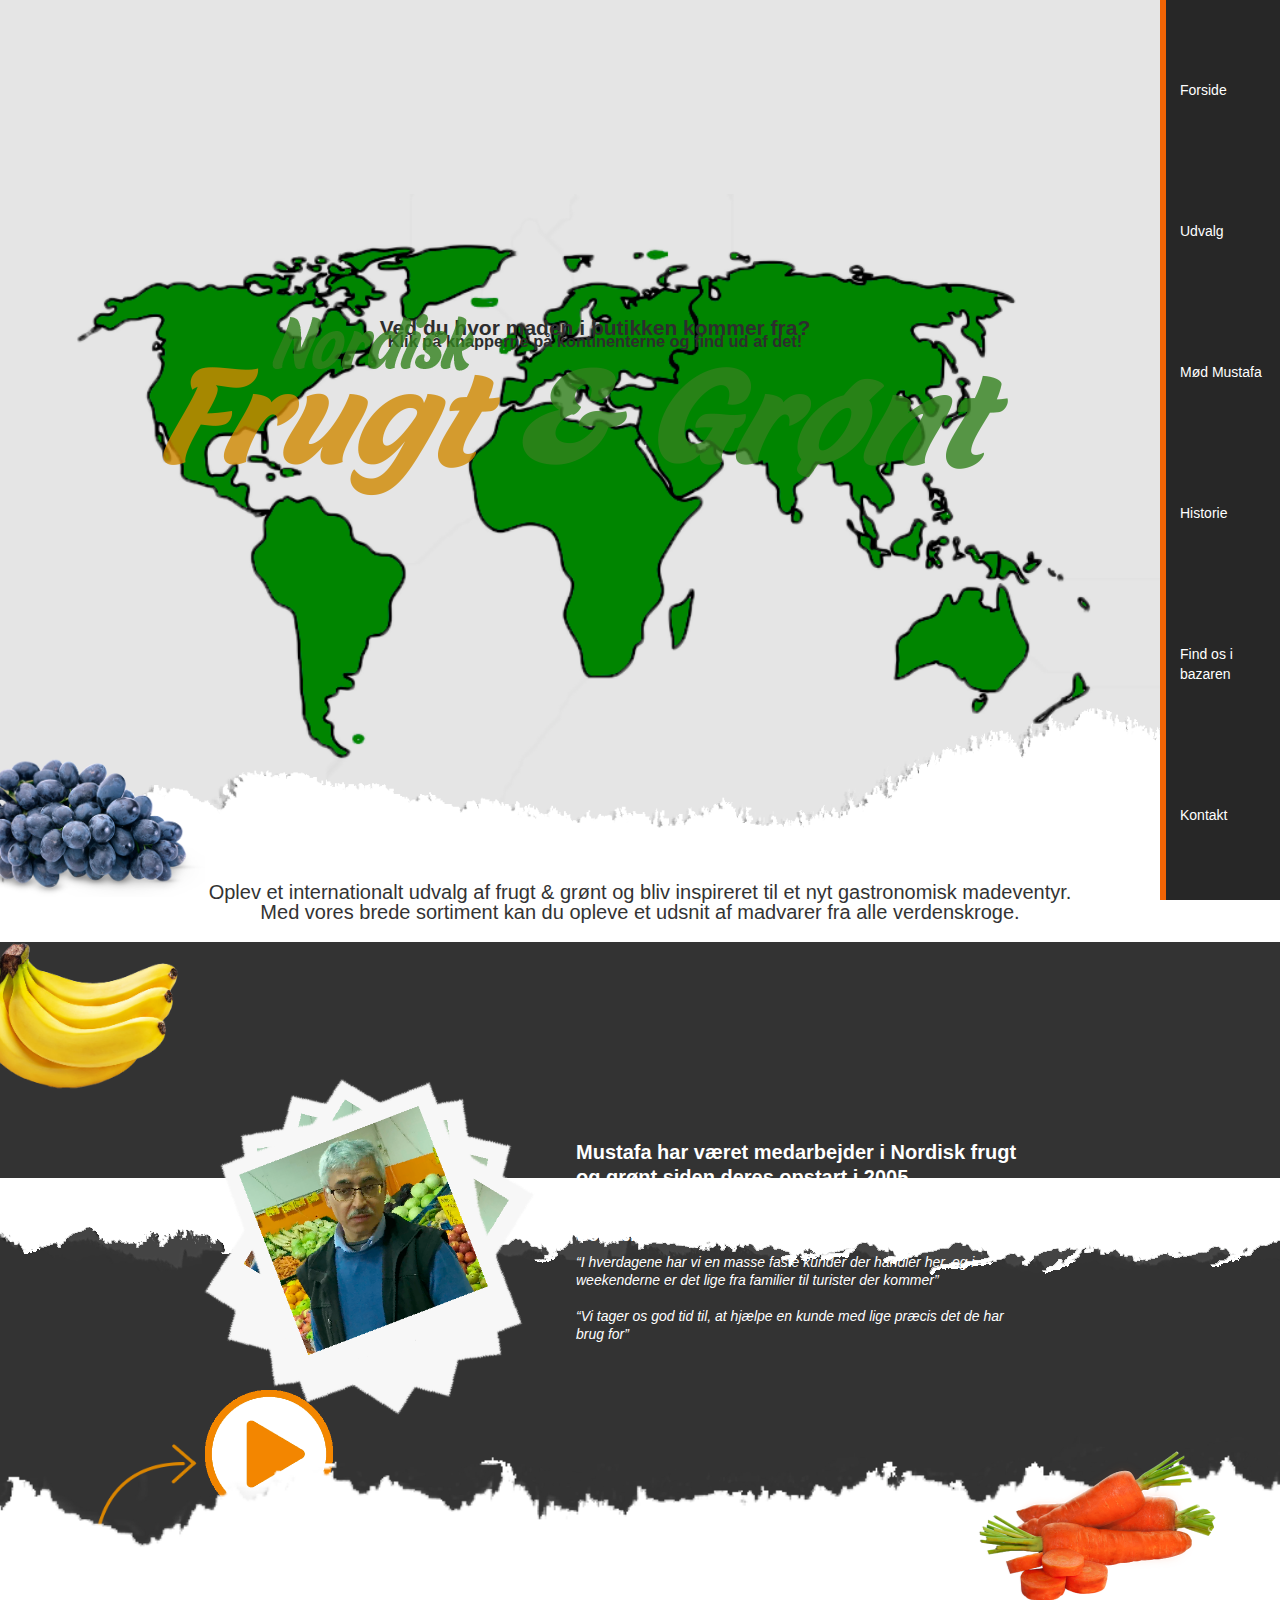
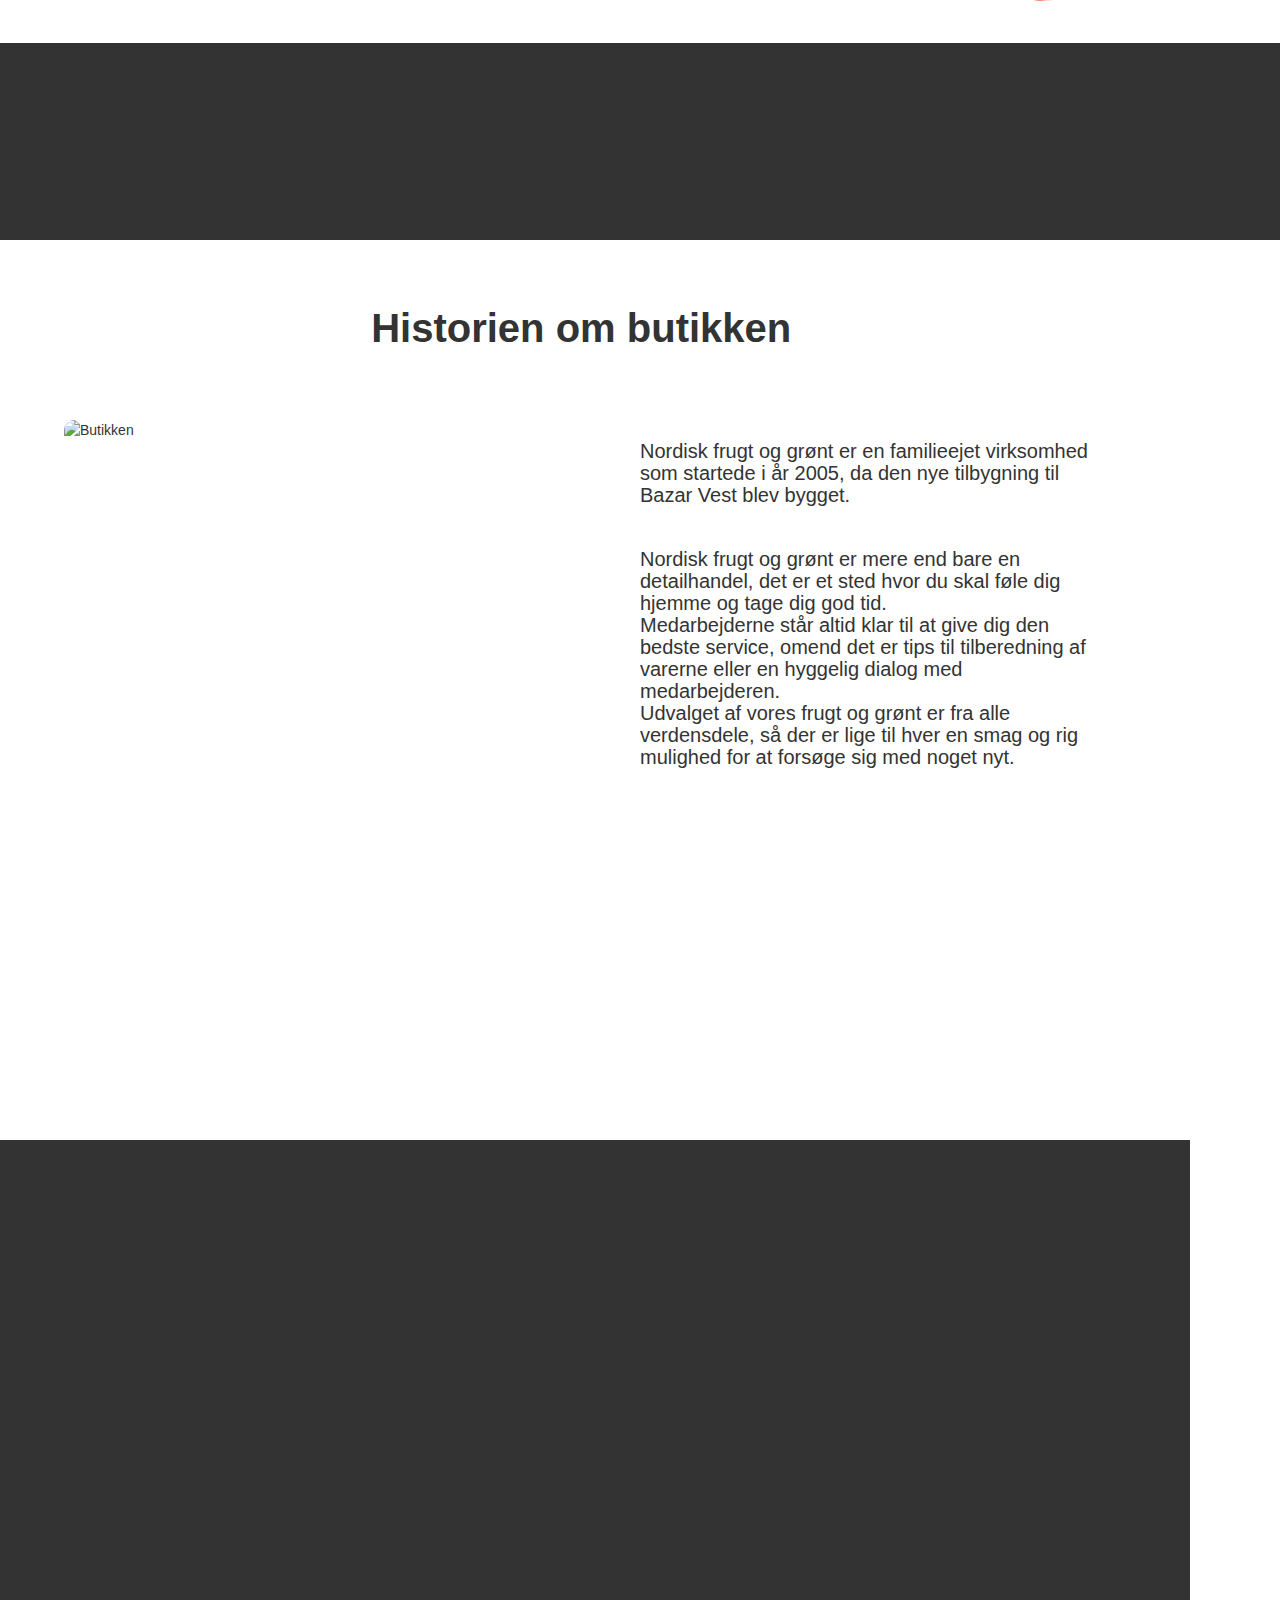
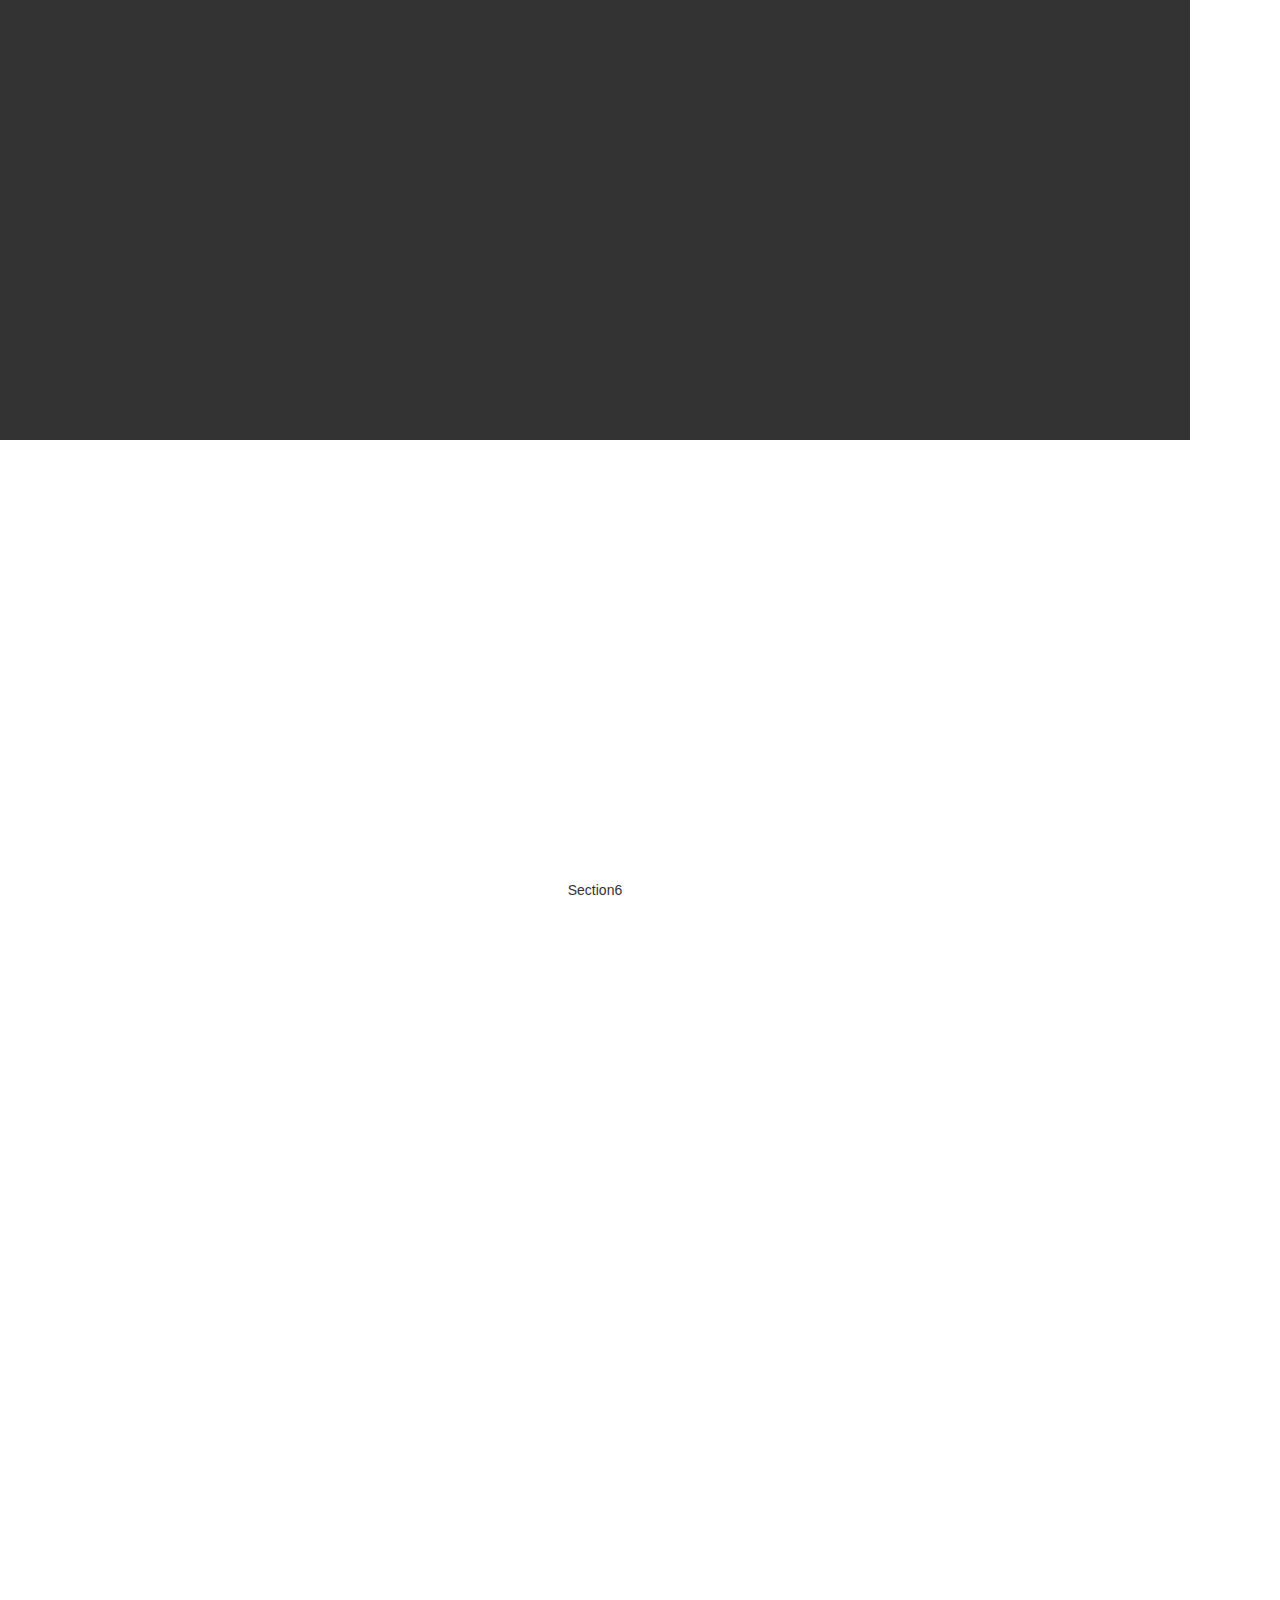
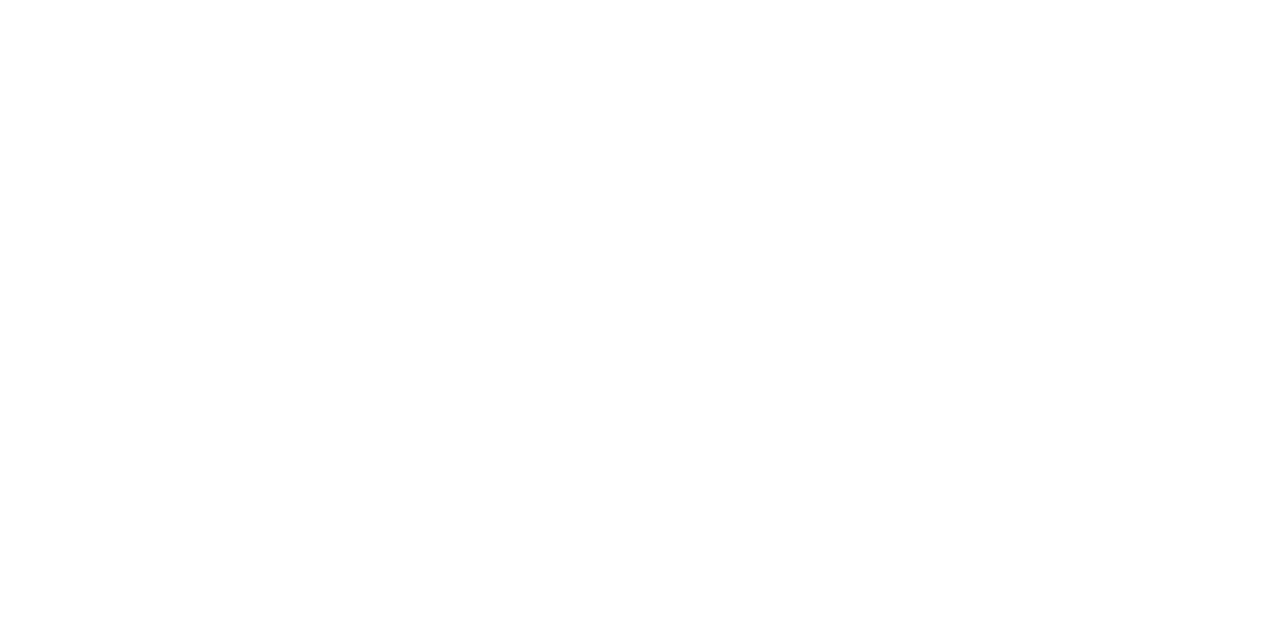
==== indeks.html @ 8ca4c12b "version er træt nu" ====
<!DOCTYPE html>
<html lang=da>


<!-- Dette er din rootfolder, gem den med et andet navn -->

<head>
    <meta charset="utf-8">
    <meta name="viewport" content="width=device-width, initial-scale=1.0">
    <!-- Husk unik title til alle sider -->
    <!-- Dette er dit template, så det skal du IKKE ændre i -->
    <title>Dette er din rootfolder, fuck af</title>
    <meta name="description" content="Dette er et eksempel på en meta description, det vises i søgeresultater, udfyld den">
    <link rel="stylesheet" href="css/style.css">
</head>

<body>

    <article class="main">
        <section id="section1" class="section1">
            <nav class="sidenavi" id="sidebar">
                <div id="progressbar" class="progressbar"></div> <a href="#section1" class="navlink">Forside </a><a href="#section2" class="navlink"> Udvalg</a><a href="#section3" class="navlink">Mød Mustafa</a><a href="#section4" class="navlink">Historie</a><a href="#section5" class="navlink">Find os i bazaren</a><a href="#section6" class="navlink"> Kontakt</a>
            </nav>

            <div class="video-gradient">
                <img class="picture1" src="images/logo.png" alt="Logo">
            </div>
            <div id="top-tore" class="paper-tore">
                <img src="images/paper_tore_up.png" alt="paper tore">
                <img id="grape" src="images/Grapes-Transparent-PNG.png" alt="Grape">
                <p>Oplev et internationalt udvalg af frugt & grønt og bliv inspireret til et nyt gastronomisk madeventyr. Med vores brede sortiment kan du opleve et udsnit af madvarer fra alle verdenskroge. </p>
            </div>

            <video id="reelVideo" muted loop>
                <source src="Videoes/Final-vid-2.0.mp4" type="video/mp4">
            </video>
        </section>

        <main>

            <section id="section2" class="section">

                <h2 class="overskrift">Ved du hvor maden i butikken kommer fra?</h2>
                <h3 class="overskrift1">Klik på knapperne på kontinenterne og find ud af det!</h3>

                <!-- Modal Section hjælp fra https://www.youtube.com/watch?v=gLWIYk0Sd38 -->
                <div class="bg-modal">
                    <div class="modal-content">
                        <div class="close">+</div>
                        <h2>Europa</h2>
                        <h4>Her ses en udpluk af vores frugt og grønt fra hele verden.</h4>
                        <img class="eu1" src="images/europe1.jpg" alt="Frugter fra Europa">
                        <img class="eu2" src="images/europe2.jpg" alt="Grøntsager fra Europa">
                    </div>
                </div>

                <div class="bg-modal2">
                    <div class="modal-content">
                        <div class="close2">+</div>
                        <h2>Nordamerika</h2>
                        <h4>Her ses en udpluk af vores frugt og grønt fra hele verden.</h4>
                        <img class="eu1" src="images/na2.jpg" alt="Frugter fra Nordamerika">
                        <img class="eu2" src="images/na1.jpeg" alt="Grøntsager fra Nordamerika">
                    </div>
                </div>

                <div class="bg-modal3">
                    <div class="modal-content">
                        <div class="close3">+</div>
                        <h2>Sydamerika</h2>
                        <h4>Her ses en udpluk af vores frugt og grønt fra hele verden.</h4>
                        <img class="eu1" src="images/sa1.jpg" alt="Frugter fra Sydamerika">
                        <img class="eu2" src="images/sa2.jpg" alt="Grøntsager fra Sydamerika">
                    </div>
                </div>

                <div class="bg-modal4">
                    <div class="modal-content">
                        <div class="close4">+</div>
                        <h2>Afrika</h2>
                        <h4>Her ses en udpluk af vores frugt og grønt fra hele verden.</h4>
                        <img class="eu1" src="images/af1.jpg" alt="Frugter fra Afrika">
                        <img class="eu2" src="images/af2.jpg" alt="Grøntsager fra Afrika">
                    </div>
                </div>

                <div class="bg-modal5">
                    <div class="modal-content">
                        <div class="close5">+</div>
                        <h2>Asien</h2>
                        <h4>Her ses en udpluk af vores frugt og grønt fra hele verden.</h4>
                        <img class="eu1" src="images/as1.jpg" alt="Frugter fra Asien">
                        <img class="eu2" src="images/as2.jpg" alt="Grøntsager fra Asien">
                    </div>
                </div>
                <div class="bg-modal6">
                    <div class="modal-content">
                        <div class="close6">+</div>
                        <h2>Australien</h2>
                        <h4>Her ses en udpluk af vores frugt og grønt fra hele verden.</h4>
                        <img class="eu1" src="images/au2.jpg" alt="Frugter fra Australien">
                        <img class="eu2" src="images/au2.jpg" alt="Grøntsager fra Australien">
                    </div>
                </div>

                <img id="world" src="images/10-102937_world-map-clip-art-line-drawing-world-map%20kopi.png" alt="world-map">

                <button type="button" class="centrerknap" id="eu" style="background-color: white;">Europa</button>

                <button type="button" class="centrerknap" id="NA" style="background-color: white;">Nordamerika</button>

                <button type="button" class="centrerknap" id="SA" style="background-color: white;">Sydamerika</button>

                <button type="button" class="centrerknap" id="af" style="background-color: white;">Afrika</button>

                <button type="button" class="centrerknap" id="as" style="background-color: white;">Asien</button>

                <button type="button" class="centrerknap" id="au" style="background-color: white;">Australien</button>




            </section>




            <section id="section3" class="section">Section3
                <img src="images/banan.png" alt="bananer" class="green">
                <img src="images/carrot.png" alt="Gulerødder" class="orange">
                <img id="border1" src="images/paper_tore_straight_up.png" alt="Border">
                <img id="musti" src="images/mustafa.png" alt="Portræt af Mustafa">
                <img id="play" src="images/play.png" alt="Play-Button">
                <audio id="audio" src="lyd/lydfil.mp3" type="audio/mp3" controls>
                </audio>
                <img id="pil" src="images/pil.png" alt="Pil med tekst">
                <div class="ommusti">
                    <h3 class="musti">Mustafa har været medarbejder i Nordisk frugt og grønt siden deres opstart i 2005.
                    </h3>
                    <h3 class="musti2">Gode citater:</h3>
                    <p class="musti3">“I hverdagene har vi en masse faste kunder der handler her, og i weekenderne er det lige fra familier til turister der kommer” <br><br> “Vi tager os god tid til, at hjælpe en kunde med lige præcis det de har brug for”
                    </p>
                </div>

                <img id="border2" src="images/section3.png" alt="Border 2">

            </section>





            <section id="section4" class="section">

                <h2 id="historie">Historien om butikken</h2>
                <img src="/images/butikken.png" alt="Butikken" class="butikken">
                <p class="text" id="under">Nordisk frugt og grønt er en familieejet virksomhed som startede i år 2005, da den nye tilbygning til Bazar Vest blev bygget.</p>
                <p class="text" id="byside">Nordisk frugt og grønt er mere end bare en detailhandel, det er et sted hvor du skal føle dig hjemme og tage dig god tid. <br>Medarbejderne står altid klar til at give dig den bedste service, omend det er tips til tilberedning af varerne eller en hyggelig dialog med medarbejderen. <br>Udvalget af vores frugt og grønt er fra alle verdensdele, så der er lige til hver en smag og rig mulighed for at forsøge sig med noget nyt.
                </p>
            </section>





            <section id="section5" class="section">Section5</section>
            <section id="section6" class="section">Section6</section>

        </main>

        <footer></footer>

    </article>
</body>


<script src="js/script.js"></script>

</html>
---- css/style.css ----
/*General css */
html {
    height: 100%;
    scroll-behavior: smooth;
}

body {
    margin: 0;
    padding: 0;
    box-sizing: border-box;
    min-height: 100%;
    background-color: #fff;
    font-family: "Gotham A", "Gotham B", Arial, Helvetica, sans-serif;
    font-size: 14px;
    line-height: 20px;
    color: #333;
}

.progressbar {
    position: absolute;
    left: 0%;
    top: 0px;
    right: auto;
    bottom: auto;
    width: 6px;
    height: 100%;
    background-color: #f16405;
    color: #3a20ff;
}

body {
    height: 200vh;

}

.navlink:hover {
    -webkit-transform: scale(1.3);
    transform: scale(1.3);
}

.navlink {
    color: #fff;
    text-decoration: none;
    z-index: 100;
}

.sidenavi {
    position: fixed;
    left: auto;
    top: 0%;
    right: 0%;
    bottom: 0%;
    display: flex;
    width: 90px;
    padding: 20px 10px 15px 20px;
    flex-direction: column;
    justify-content: space-around;
    align-items: flex-start;
    background-color: #272727;
    z-index: 99;
}




.section {
    display: flex;
    height: 100vh;
    margin-right: 90px;
    justify-content: center;
    align-items: center;
    background-color: #fff;
    object-fit: fill;
}


.picture1 {
    margin-right: 110px;
    margin-top: -110px;
}

.video-gradient {
    display: flex;
    align-items: center;
    justify-content: center;
    background-color: rgba(0, 0, 0, 0.1);
}

#top-tore {
    margin-top: 3%;
}

#grape {
    width: 20%;
    position: absolute;
    left: 0;
    margin-left: -4%;
    bottom: 45px;
}


/* Generel info for paper tores*/
.paper-tore,
.paper-tore-up {
    display: flex;
    flex-direction: column;
    align-items: center;
    position: absolute;
    z-index: 3;

}

.paper-tore p {
    position: absolute;
    z-index: 5;
    width: 70%;
    margin-top: -5%;
    text-align: center;
    font-size: 20px;
}

/*width for paper tores*/
.paper-tore img,
.paper-tore-up img {
    width: 100%;
}

/*paper tore bottom placement*/
.paper-tore {
    justify-content: flex-end;
    padding-top: 4px;
}

/*paper tore upper placement*/
.paper-tore-up {
    justify-content: space-between;
    height: 115vh;
    width: 100%;
}

/*Elements with a width of x=100 and y=100*/
video,
.video-gradient,
footer,
.paper-tore {
    width: 100%;
    height: 100vh;
}

#reelVideo {
    width: 121%;
    height: 100%;
    margin-left: -15%;
    margin-top: -9%;
}

/*-----video til startside----*/
video {
    object-fit: fill;
}

.video-gradient {
    position: absolute;
    z-index: 2;
}

.overskrift {
    position: absolute;
    margin-top: -24%;
    text-align: center;

}

.overskrift1 {
    position: absolute;
    margin-top: -22%;
    text-align: center;

}

#world {
    width: 120%;
    margin-top: 4%;
    margin-right: 2%;
}

.centrerknap {
    color: #000;
}

#eu {
    position: absolute;
    left: 45%;
    top: 137%;

}

#NA {
    position: absolute;
    left: 15%;
    top: 139%;
}

#SA {
    position: absolute;
    left: 23.5%;
    top: 170%;
}

#af {
    position: absolute;
    left: 45%;
    top: 159%;
}

#as {
    position: absolute;
    left: 61%;
    top: 144%;
}

#au {
    position: absolute;
    left: 73%;
    top: 176%;
}


.bg-modal {
    display: flex;
    justify-content: center;
    align-items: center;
    width: 100%;
    height: 120%;
    background-color: rgba(0, 0, 0, 0.7);
    position: absolute;
    top: 100%;
    z-index: 1;
    display: none;
}

.bg-modal2 {
    display: flex;
    justify-content: center;
    align-items: center;
    width: 100%;
    height: 120%;
    background-color: rgba(0, 0, 0, 0.7);
    position: absolute;
    top: 100%;
    z-index: 1;
    display: none;
}

.bg-modal3 {
    display: flex;
    justify-content: center;
    align-items: center;
    width: 100%;
    height: 120%;
    background-color: rgba(0, 0, 0, 0.7);
    position: absolute;
    top: 100%;
    z-index: 1;
    display: none;
}

.bg-modal4 {
    display: flex;
    justify-content: center;
    align-items: center;
    width: 100%;
    height: 120%;
    background-color: rgba(0, 0, 0, 0.7);
    position: absolute;
    top: 100%;
    z-index: 1;
    display: none;
}

.bg-modal5 {
    display: flex;
    justify-content: center;
    align-items: center;
    width: 100%;
    height: 120%;
    background-color: rgba(0, 0, 0, 0.7);
    position: absolute;
    top: 100%;
    z-index: 1;
    display: none;
}

.bg-modal6 {
    display: flex;
    justify-content: center;
    align-items: center;
    width: 100%;
    height: 120%;
    background-color: rgba(0, 0, 0, 0.7);
    position: absolute;
    top: 100%;
    z-index: 1;
    display: none;
}




.modal-content {
    width: 700px;
    height: 400px;
    background-color: white;
    border-radius: 5px;
    text-align: center;
    position: relative;

}

.eu1 {
    width: 320px;
    height: 250px;
    margin-right: 1%;
    border-radius: 5px;
}

.eu2 {
    width: 320px;
    height: 250px;
    margin-left: 1%;
    border-radius: 5px;
}

.modal-content h2 {
    font-size: 42px;
}

.modal-content h4 {
    font-size: 20px;
}

.close {
    position: absolute;
    top: 14px;
    right: 14px;
    font-size: 50px;
    transform: rotate(45deg);
    cursor: pointer;
}

.close2 {
    position: absolute;
    top: 14px;
    right: 14px;
    font-size: 50px;
    transform: rotate(45deg);
    cursor: pointer;
}

.close3 {
    position: absolute;
    top: 14px;
    right: 14px;
    font-size: 50px;
    transform: rotate(45deg);
    cursor: pointer;
}

.close4 {
    position: absolute;
    top: 14px;
    right: 14px;
    font-size: 50px;
    transform: rotate(45deg);
    cursor: pointer;
}

.close5 {
    position: absolute;
    top: 14px;
    right: 14px;
    font-size: 50px;
    transform: rotate(45deg);
    cursor: pointer;
}

.close6 {
    position: absolute;
    top: 14px;
    right: 14px;
    font-size: 50px;
    transform: rotate(45deg);
    cursor: pointer;
}


#section3 {
    background-color: #333;
    width: 100%;
    display: flex;
    flex-direction: row;
    align-items: center;
    justify-content: center;
    position: relative;
}

.green {
    position: absolute;
    top: -20px;
    left: -50px;
    width: 20%;
    z-index: 100;
    transform: rotateY(180deg);
}

.orange {
    position: absolute;
    top: 500px;
    right: 60px;
    width: 20%;
    z-index: 80;
    transform: rotateY(180deg);
}

#border1 {
    position: absolute;
    margin-top: -25%;
}

#musti {
    width: 27%;
    position: absolute;
    left: 15%;
    top: 15%;
}

#play {
    width: 10%;
    position: absolute;
    left: 16%;
    top: 50%;
}

#play:hover {
    -webkit-transform: scale(1.1);
    transform: scale(1.1);
}

#pil {
    position: absolute;
    left: 0%;
    top: 55%;
    width: 16%;
}

.ommusti {
    color: white;
    display: flex;
    position: absolute;
    width: 35%;
    top: 20%;
    right: 20%;
    height: 50%;
    flex-wrap: nowrap;
    flex-direction: column;
}

.ommusti .musti {
    font-size: 20px;
    line-height: 25px;
}

.ommusti .musti2 {
    font-size: 16px;
    line-height: 20px;
}

.ommusti .musti3 {
    font-size: 14px;
    line-height: 18px;
    font-style: oblique;
    margin-top: -2%;
}

#border2 {
    position: absolute;
    margin-top: 22%;
    height: 25%;
}

#audio {
    display: none;
}


#section4 {
    background-color: #fff;
    width: 100%;
    display: flex;
    flex-direction: row;
    align-items: center;
    justify-content: center;
    position: relative;
}

#section4 #historie {
    font-size: 40px;
    position: absolute;
    top: 5%;
    left: 29%;
}

.butikken {
    width: 40%;
    height: 50%;
    position: absolute;
    top: 20%;
    left: 5%;
    border-radius: 10px;
}

#under {
    width: 35%;
    position: absolute;
    top: 20%;
    left: 50%;
    font-size: 20px;
    line-height: 22px;
}

#byside {
    width: 35%;
    position: absolute;
    top: 32%;
    left: 50%;
    font-size: 20px;
    line-height: 22px;
}


#section5 {
    background-color: #333;
}


/*Styling til devices */

/* Extra small devices (phones, 600px and down) */
@media only screen and (max-width: 600px) {
    /*Husk at disse er et stylesheet inde i stylesheetet, så du skal vælge grupper osv igen */
}

/* Small devices (portrait tablets and large phones, 600px and up) */
@media only screen and (min-width: 600px) {}

/* Medium devices (landscape tablets, 768px and up) */
@media only screen and (min-width: 768px) {}

/* Large devices (laptops/desktops, 992px and up) */
@media only screen and (min-width: 992px) {}

/* Extra large devices (large laptops and desktops, 1200px and up) */
@media only screen and (min-width: 1200px) {}
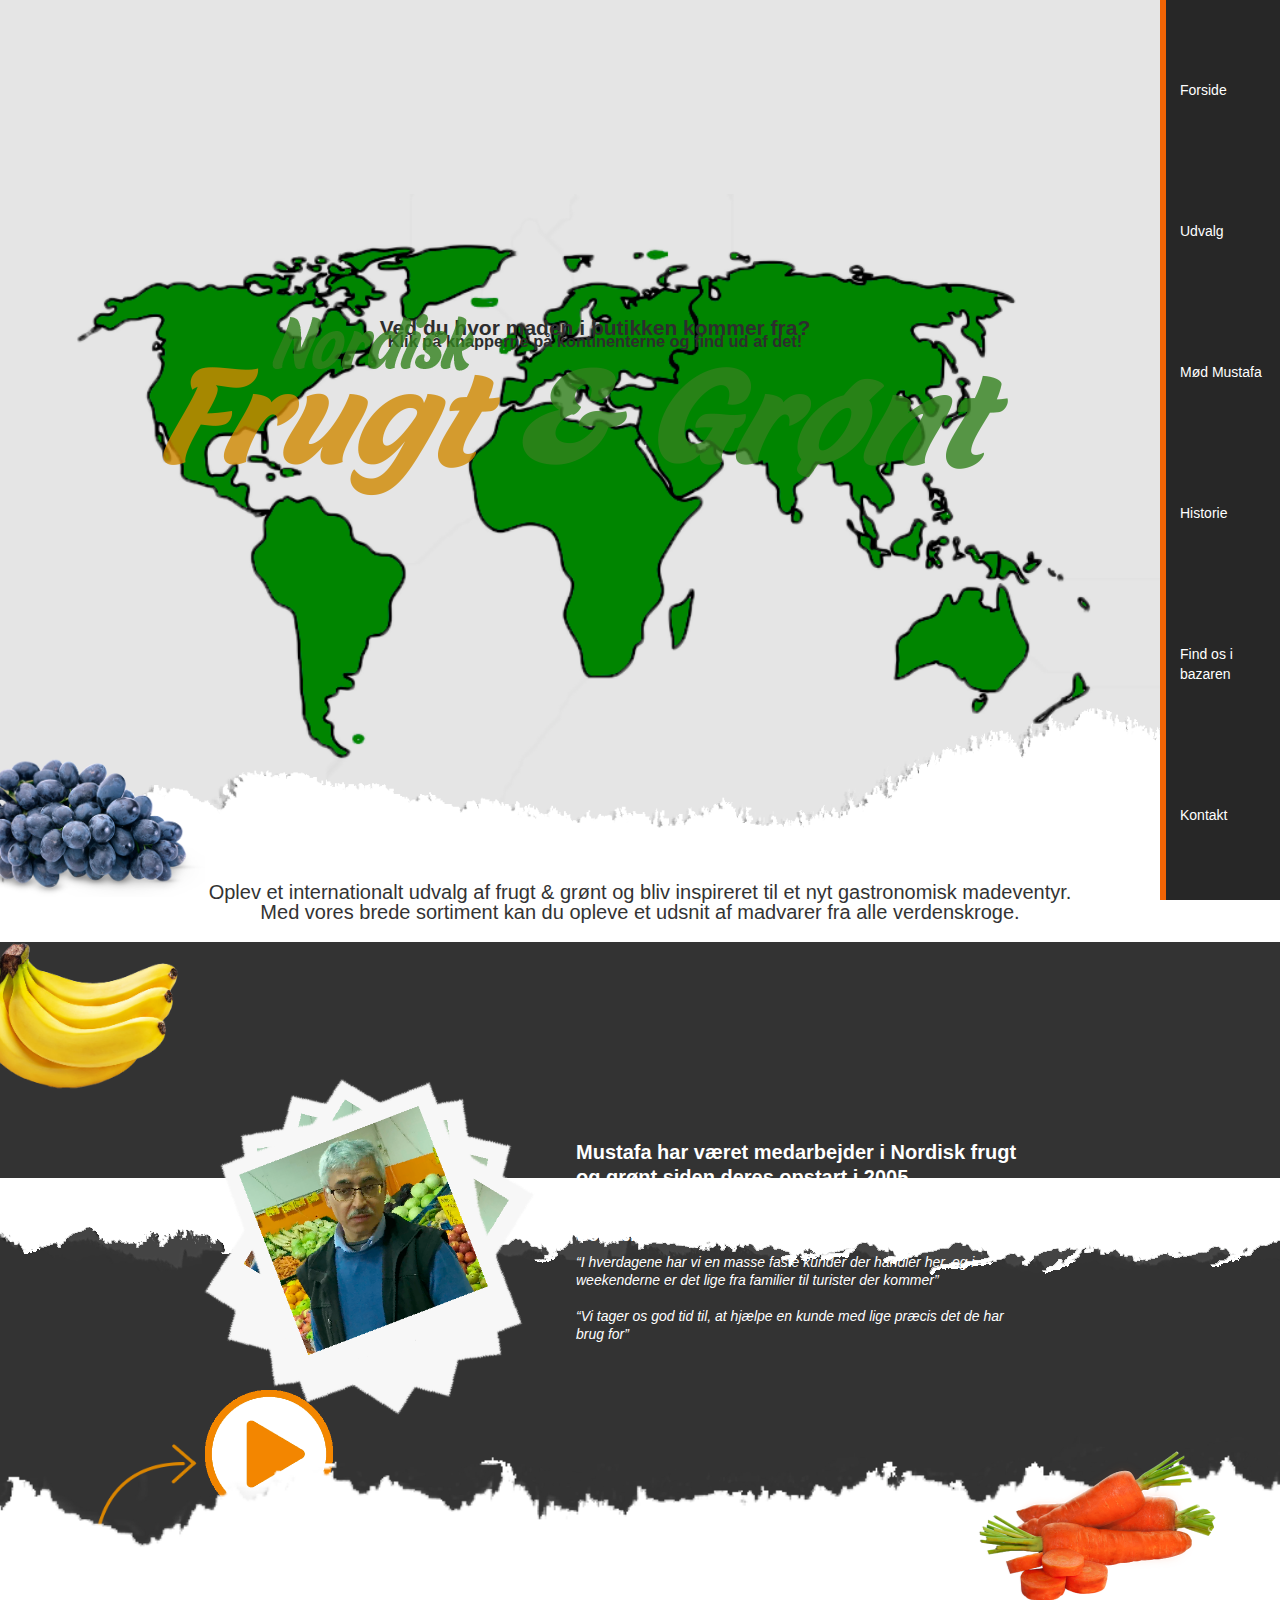
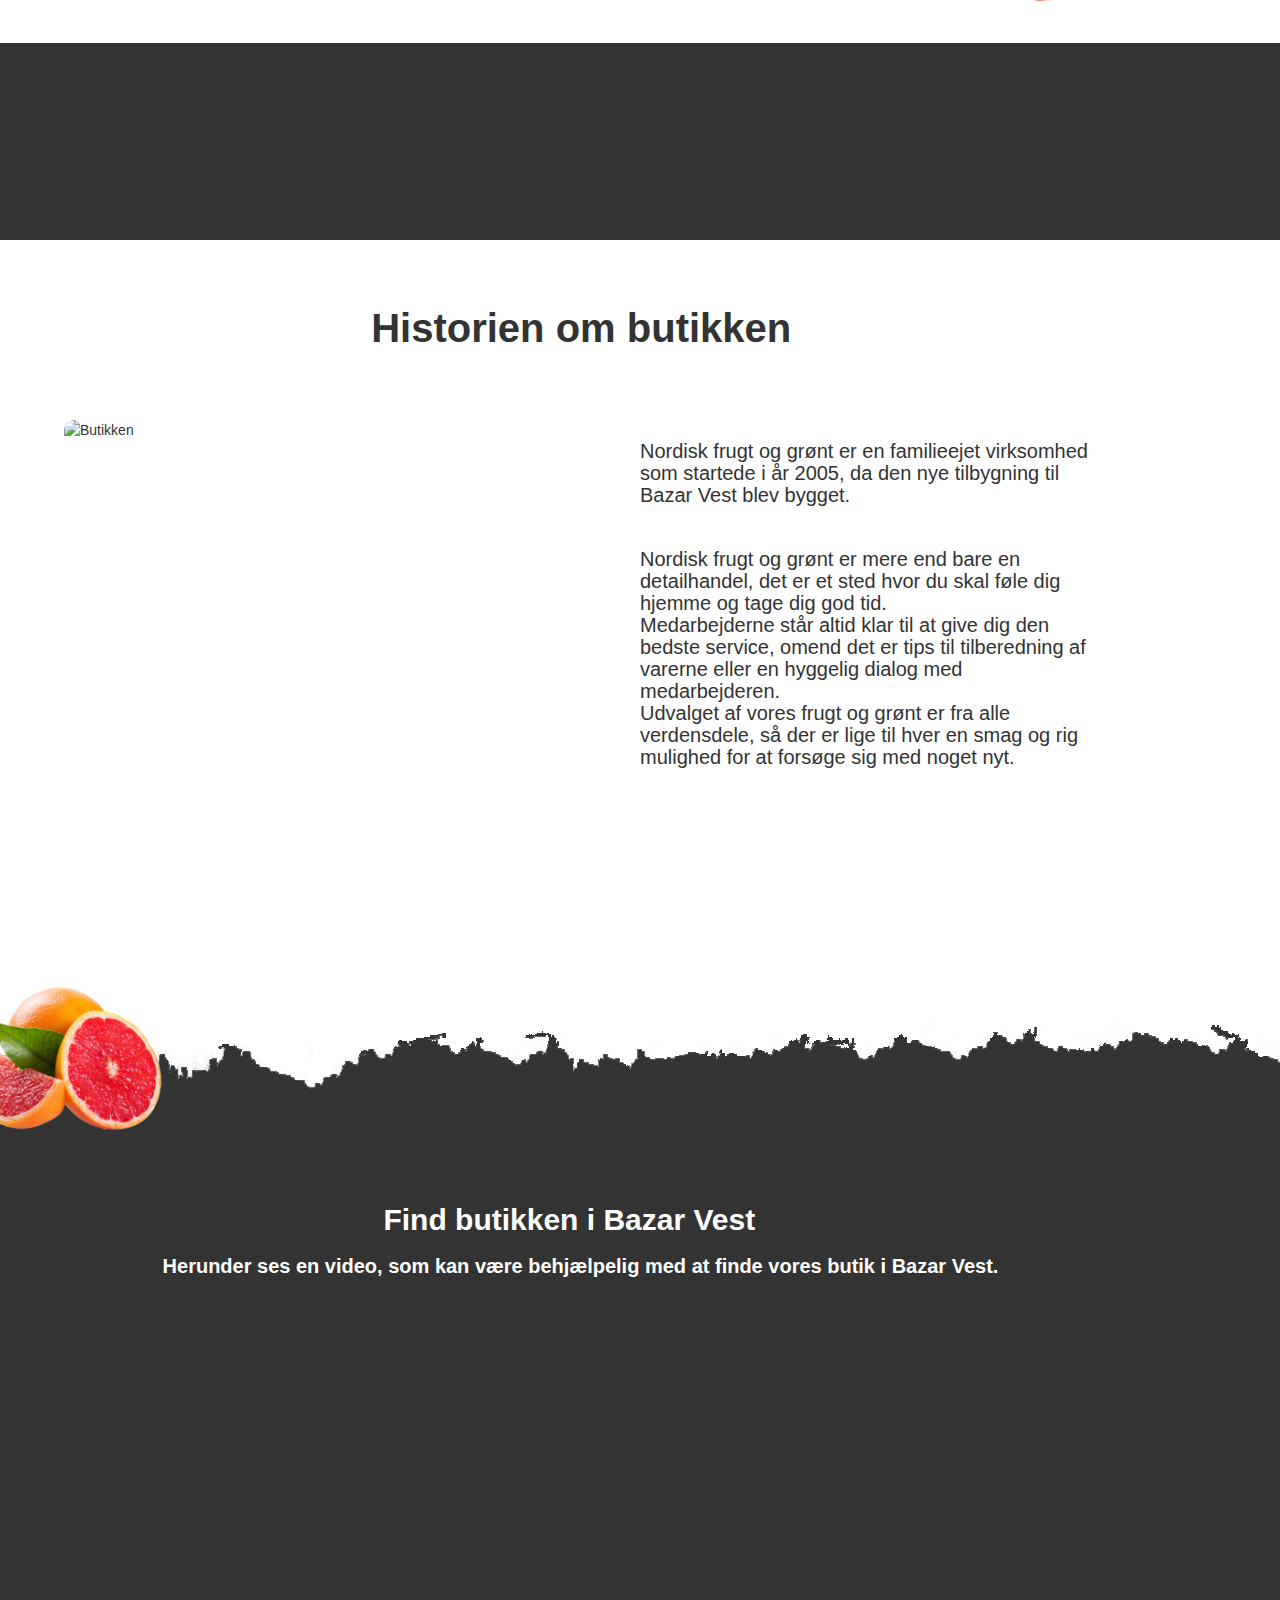
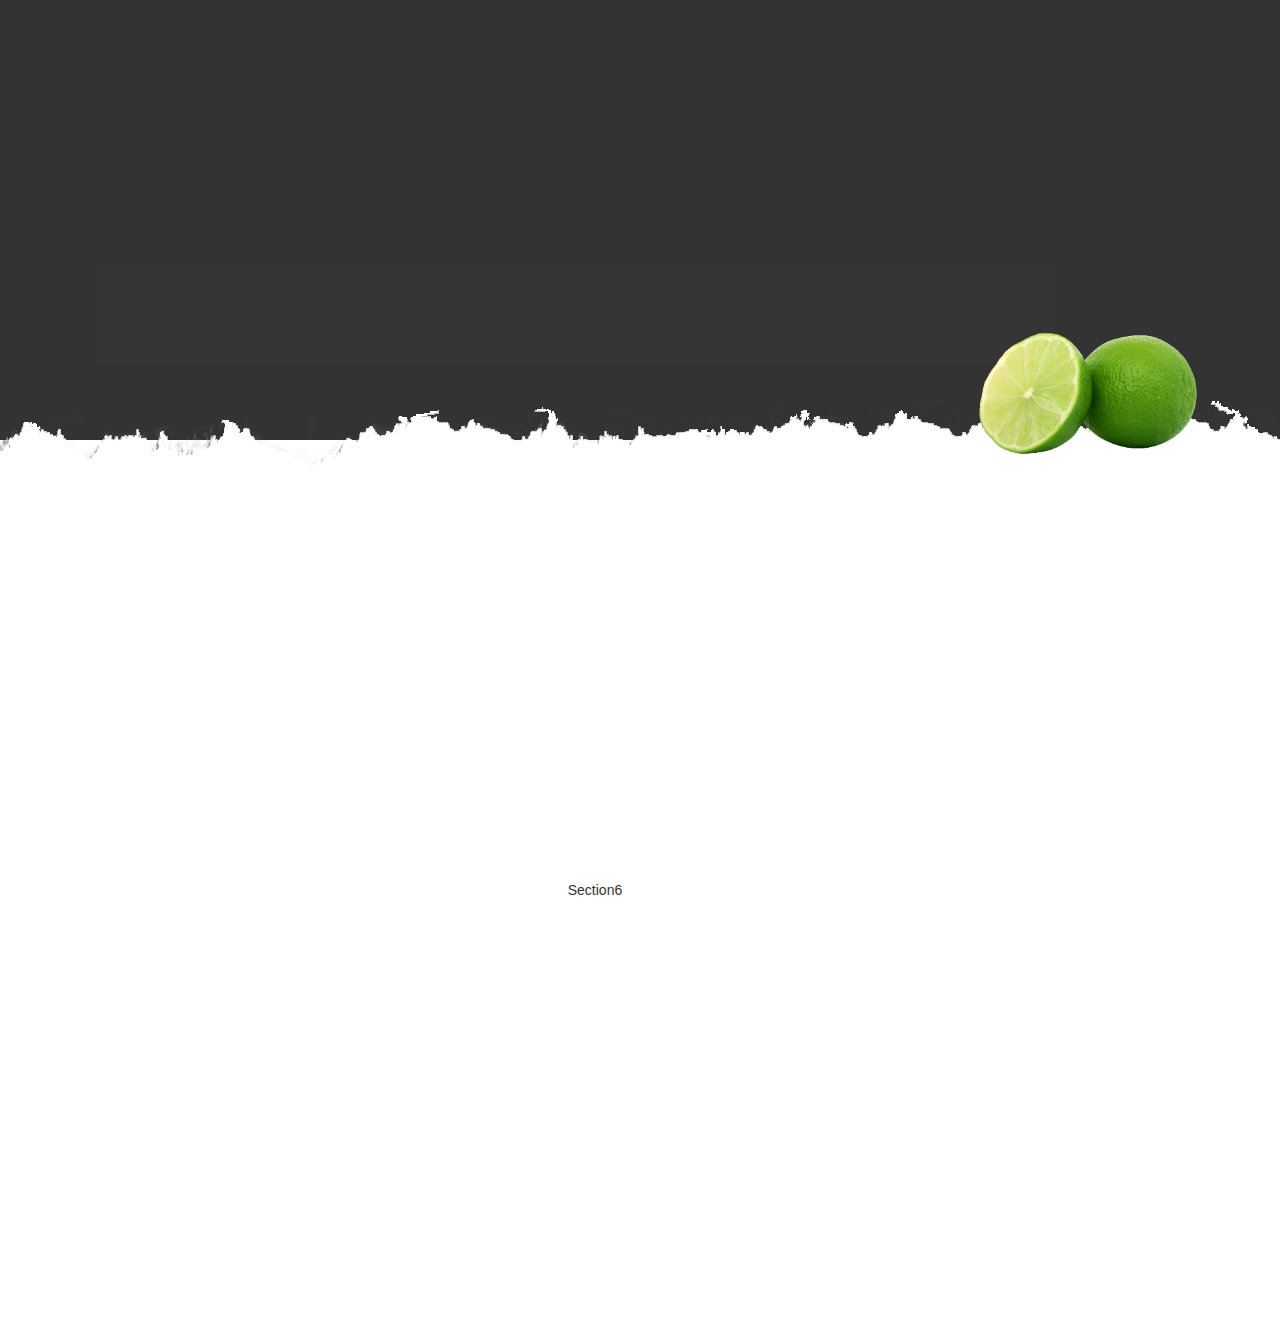
==== commit 008f56ea: "Version - En sektion tilbage, også skal jeg sove" ====
--- a/indeks.html
+++ b/indeks.html
@@ -160,20 +160,24 @@
             </section>
 
 
+            <section id="section5" class="section">
+                <img src="images/paper-grey.png" alt="border grey" class="bordertop">
+                <img src="images/grape1.png" alt="grape" class="grape">
+                <h2 class="bazar" id="findo">Find butikken i Bazar Vest</h2>
+                <h4 class="bazar" id="findotext">Herunder ses en video, som kan være behjælpelig med at finde vores butik i Bazar Vest.</h4>
 
-
-
-            <section id="section5" class="section">Section5</section>
+                <video id="mapVideo" muted loop>
+                    <source src="Videoes/Map_2_1_1.mp4" type="video/mp4">
+                </video>
+                <img id="over" src="images/tape.png" alt="tape hahah">
+                <img id="under1" src="images/tape.png" alt="tape hahah">
+                <img id="borderbot" src="images/section3.png" alt="borderbot">
+                <img src="images/lemon.png" alt="Tomat" class="fruitone">
+            </section>
             <section id="section6" class="section">Section6</section>
-
         </main>
-
-        <footer></footer>
-
     </article>
 </body>
 
 
-<script src="js/script.js"></script>
-
-</html>
+<script src="js/script.js"></script></html>
--- a/css/style.css
+++ b/css/style.css
@@ -540,8 +540,85 @@
 
 #section5 {
     background-color: #333;
-}
-
+    width: 100%;
+    display: flex;
+    flex-direction: row;
+    align-items: center;
+    justify-content: center;
+    position: relative;
+}
+
+.bordertop {
+    position: absolute;
+    top: -15%;
+}
+
+.grape {
+    width: 15%;
+    position: absolute;
+    top: -18%;
+    left: -2%;
+}
+
+.bazar {
+    color: #fff;
+    position: absolute;
+
+
+}
+
+#findo {
+    top: 5%;
+    right: 41%;
+    font-size: 30px;
+}
+
+#findotext {
+    top: 10%;
+    right: 22%;
+    font-size: 20px
+}
+
+#mapVideo {
+    width: 75%;
+    height: auto;
+    margin-left: -10%;
+    margin-top: 5%;
+
+}
+
+#over {
+    position: absolute;
+    height: 11%;
+    width: 75%;
+    top: 16.9%;
+    left: 7.5%;
+    z-index: 11;
+}
+
+#under1 {
+    position: absolute;
+    height: 11%;
+    width: 75%;
+    top: 80.6%;
+    left: 7.5%;
+    z-index: 11;
+
+}
+
+#borderbot {
+    position: absolute;
+    bottom: -10%;
+}
+
+.fruitone {
+    width: 18%;
+    z-index: 14;
+    transform: rotateY(180deg);
+    position: absolute;
+    bottom: -3%;
+    right: 6%;
+}
 
 /*Styling til devices */
 
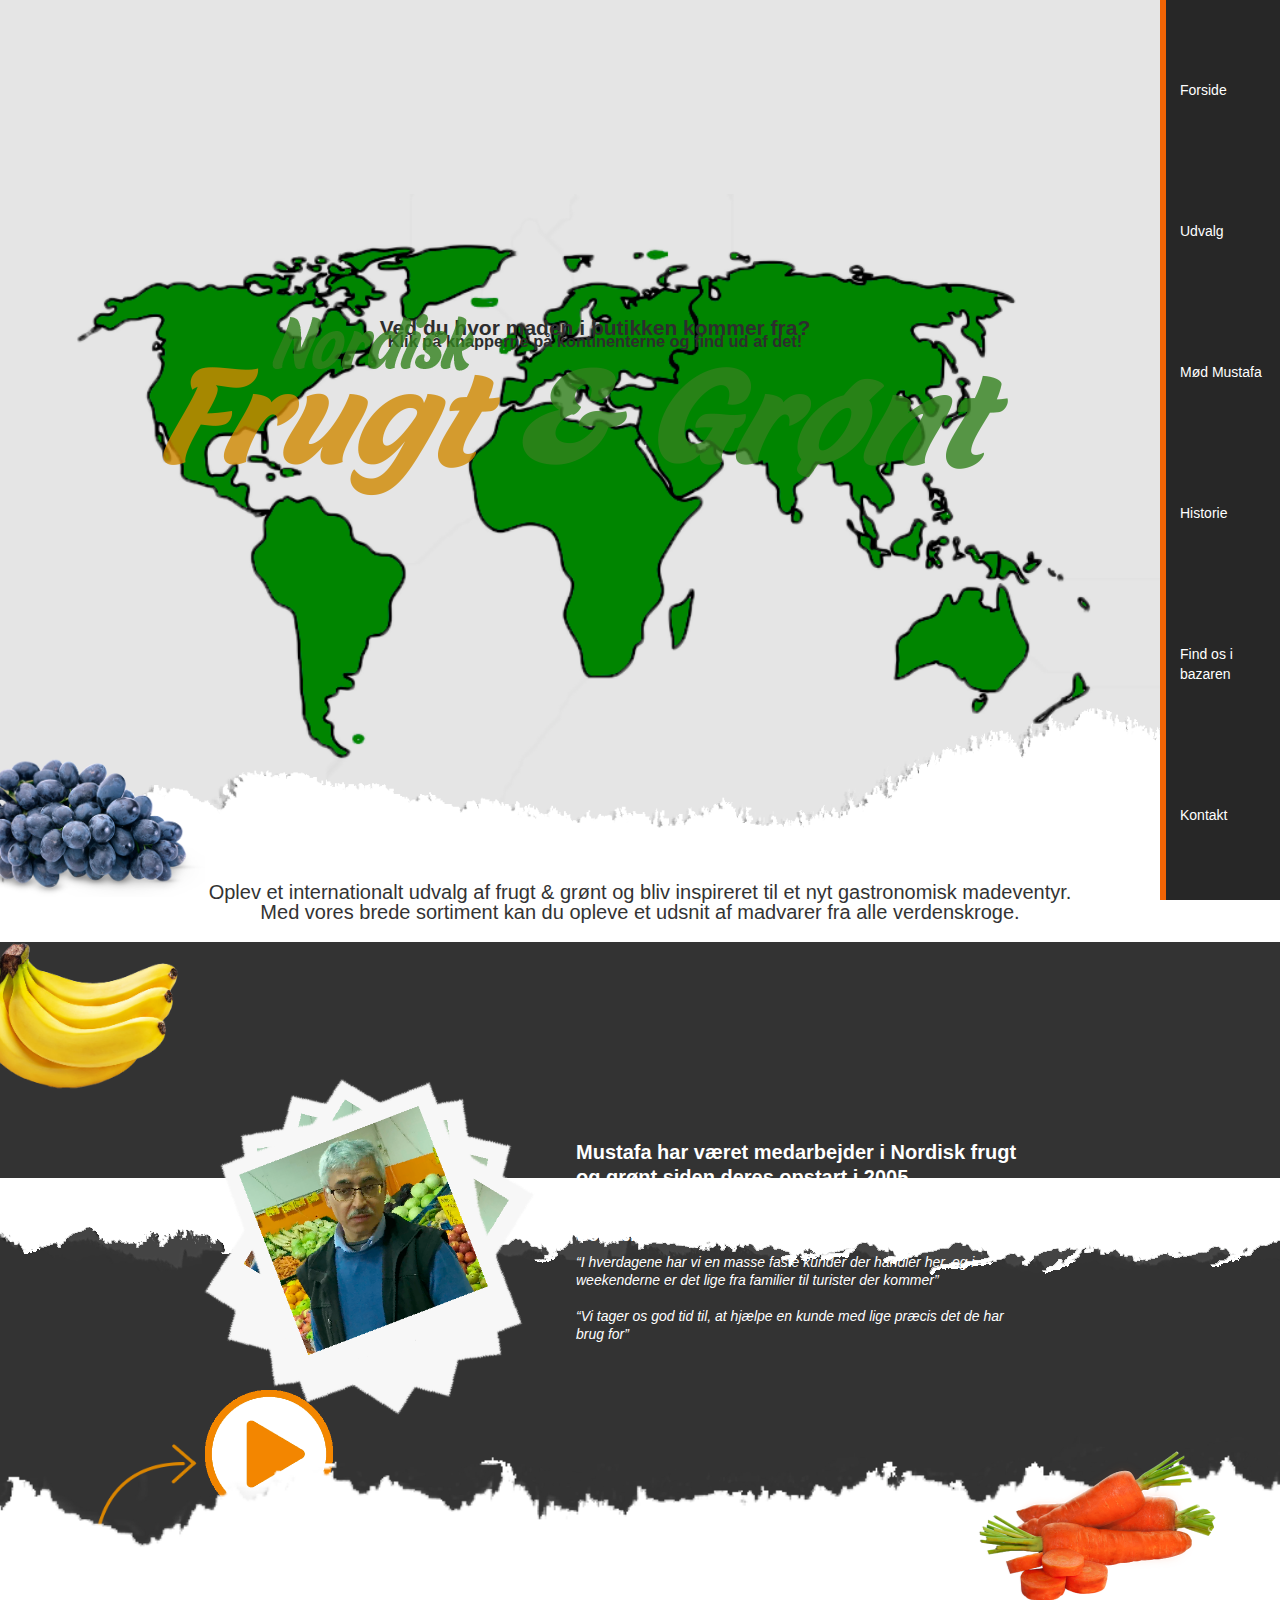
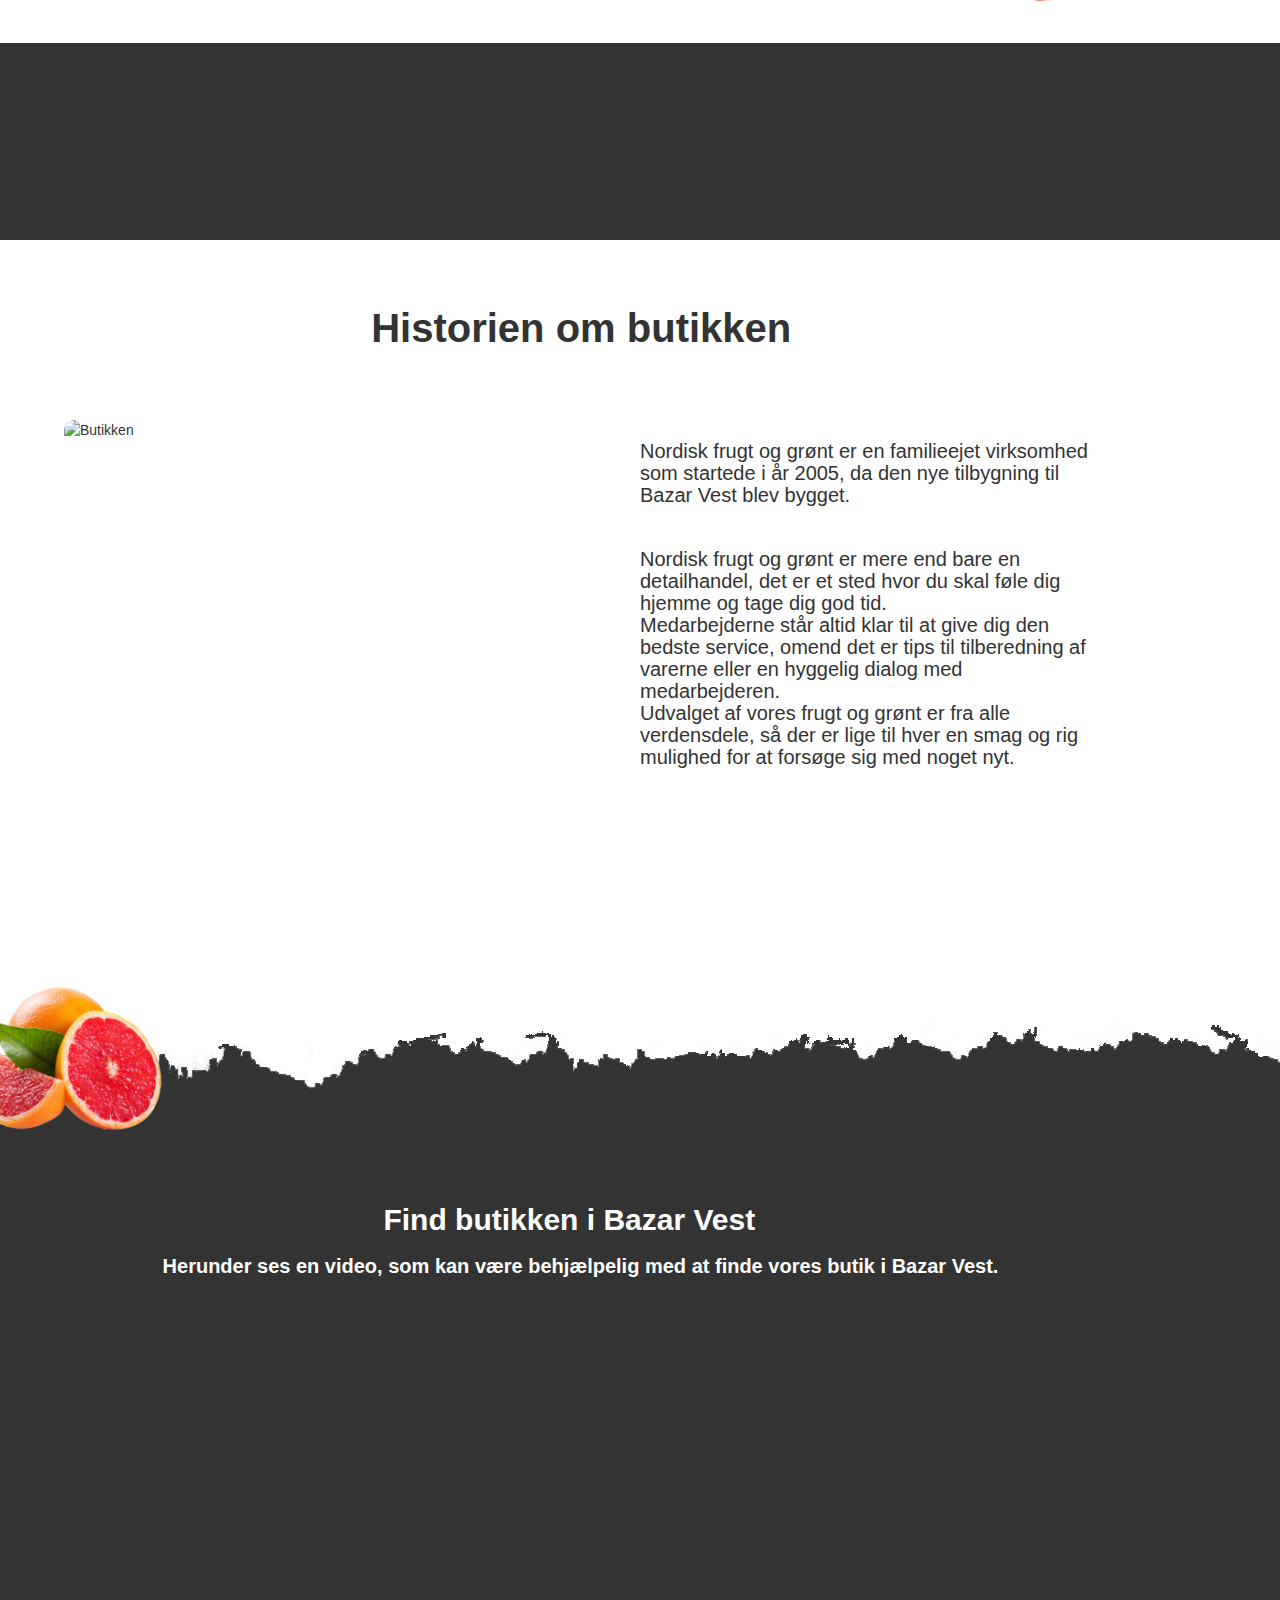
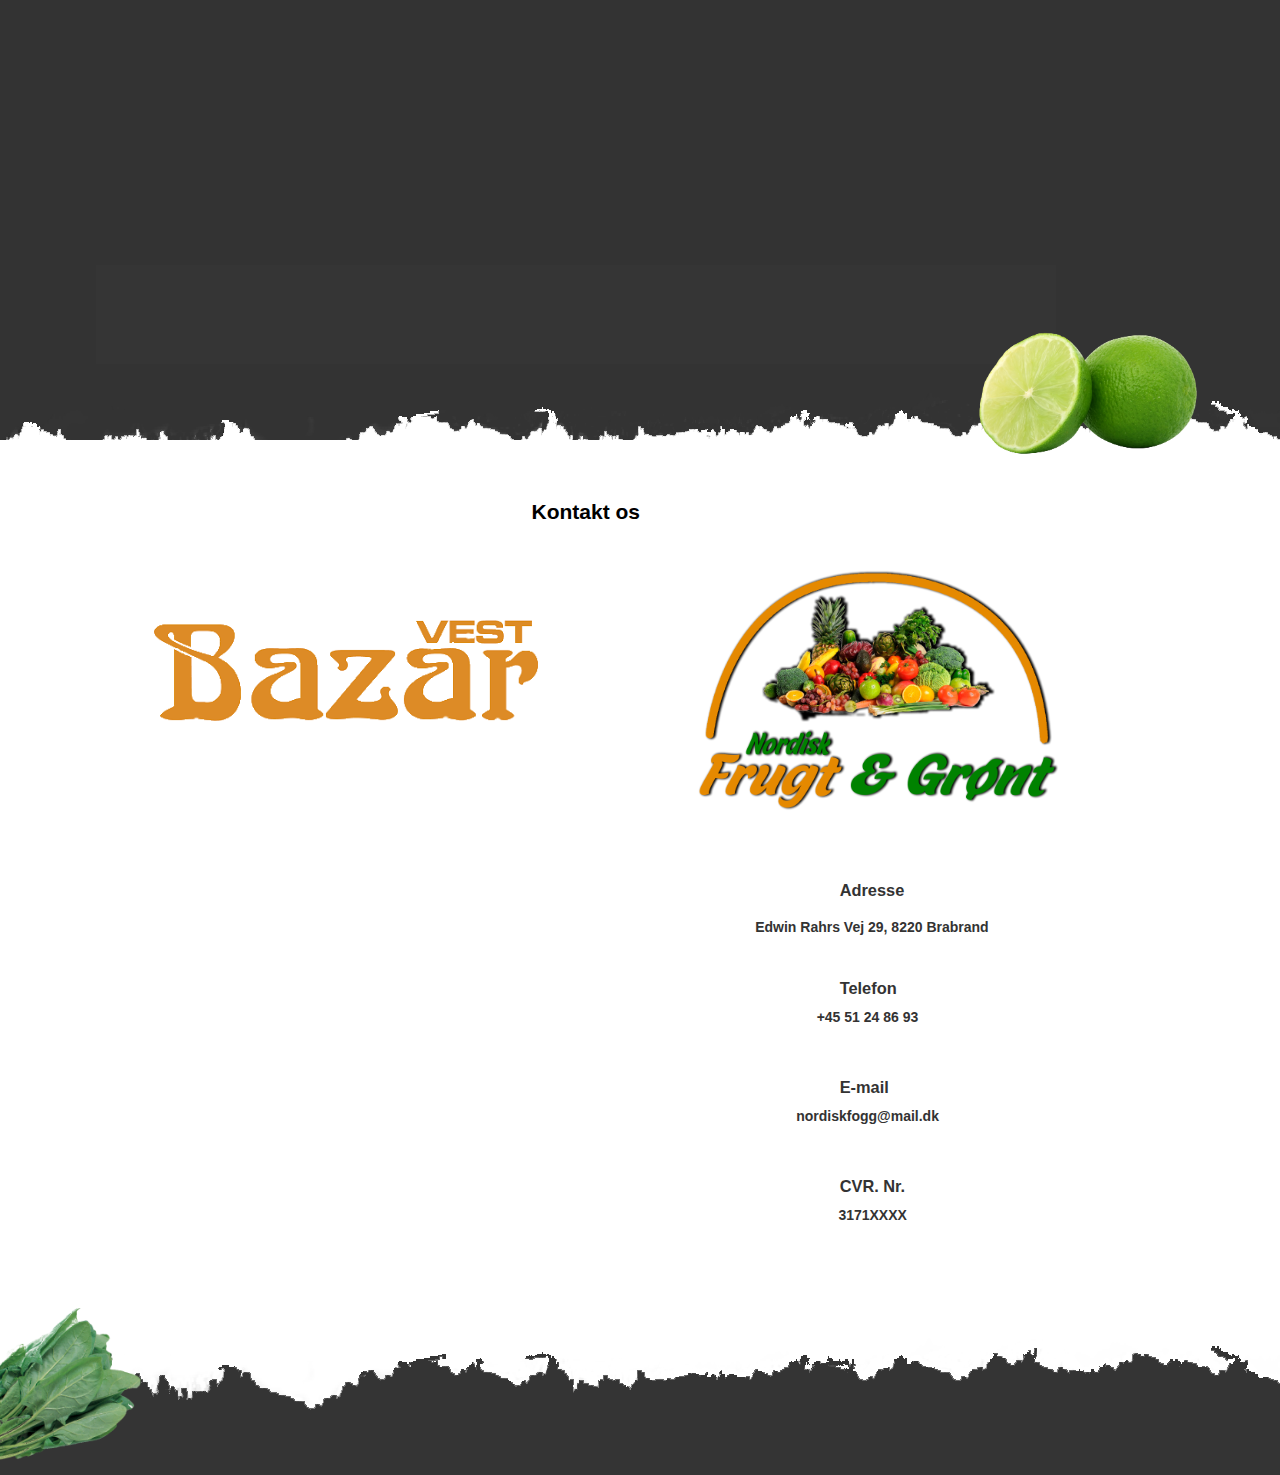
==== commit c14df878: "Version - kl 7:25 - og jeg skal satme sove nu" ====
--- a/indeks.html
+++ b/indeks.html
@@ -174,7 +174,30 @@
                 <img id="borderbot" src="images/section3.png" alt="borderbot">
                 <img src="images/lemon.png" alt="Tomat" class="fruitone">
             </section>
-            <section id="section6" class="section">Section6</section>
+            <section id="section6" class="section">
+                <h2 class="kontakt" id="kontaktos">Kontakt os</h2>
+                <img id="logobazar" src="images/bazarlogo.png" alt="bazar logo">
+                <img id="logofrugt" src="images/Logo1.png" alt="Logo">
+
+                <h3 class="skrifter">Adresse</h3>
+                <h4 class="adresse">Edwin Rahrs Vej 29, 8220 Brabrand</h4>
+                <h3 id="telefon" class="skrifter">Telefon</h3>
+                <h4 class="Telefon">+45 51 24 86 93</h4>
+                <h3 id="mail" class="skrifter">E-mail</h3>
+                <h4 class="email">nordiskfogg@mail.dk</h4>
+                <h3 id="cvr" class="skrifter">CVR. Nr.</h3>
+                <h4 class="cvr">3171XXXX</h4>
+                <img src="images/paper-grey.png" alt="bottom border" class="bot">
+                <img src="images/green.png" alt="" class="greenie">
+
+
+                <!-- Kilde: https://www.embedgooglemap.net/ -->
+                <div class="mapouter">
+                    <div class="gmap_canvas"><iframe width="500" height="350" id="gmap_canvas" src="https://maps.google.com/maps?q=Bazar%20vest&t=&z=15&ie=UTF8&iwloc=&output=embed" frameborder="0" scrolling="no" marginheight="0" marginwidth="0"></iframe></div>
+                </div>
+
+
+            </section>
         </main>
     </article>
 </body>
--- a/css/style.css
+++ b/css/style.css
@@ -620,6 +620,108 @@
     right: 6%;
 }
 
+.kontakt {
+    color: #000;
+}
+
+#section6 {
+    width: 100%;
+    display: flex;
+    flex-direction: row;
+    align-items: center;
+    justify-content: center;
+    position: relative;
+}
+
+#kontaktos {
+    position: absolute;
+    top: 5%;
+    right: 50%;
+}
+
+#logobazar {
+    position: absolute;
+    top: 20%;
+    left: 12%;
+    width: 30%;
+}
+
+.mapouter {
+
+    text-align: right;
+    position: absolute;
+    top: 41%;
+    left: 6.5%;
+    height: 350px;
+}
+
+.gmap_canvas {
+    overflow: hidden;
+    background: none !important;
+    height: 350px;
+    width: 500px;
+}
+
+#logofrugt {
+    width: 30%;
+    position: absolute;
+    top: 10%;
+    left: 53%;
+}
+
+.skrifter {
+    position: absolute;
+    left: 65.6%;
+}
+
+.adresse {
+    position: absolute;
+    left: 59%;
+    top: 51%
+}
+
+#telefon {
+    top: 58%;
+}
+
+.Telefon {
+    position: absolute;
+    top: 61%;
+    left: 63.8%;
+}
+
+#mail {
+    top: 69%;
+}
+
+.email {
+    position: absolute;
+    top: 72%;
+    left: 62.2%;
+}
+
+#cvr {
+    top: 80%;
+}
+
+.cvr {
+    position: absolute;
+    top: 83%;
+    left: 65.5%;
+}
+
+.bot {
+    position: absolute;
+    bottom: -15%;
+}
+
+.greenie {
+    position: absolute;
+    width: 15%;
+    bottom: -14%;
+    left: -4%;
+}
+
 /*Styling til devices */
 
 /* Extra small devices (phones, 600px and down) */
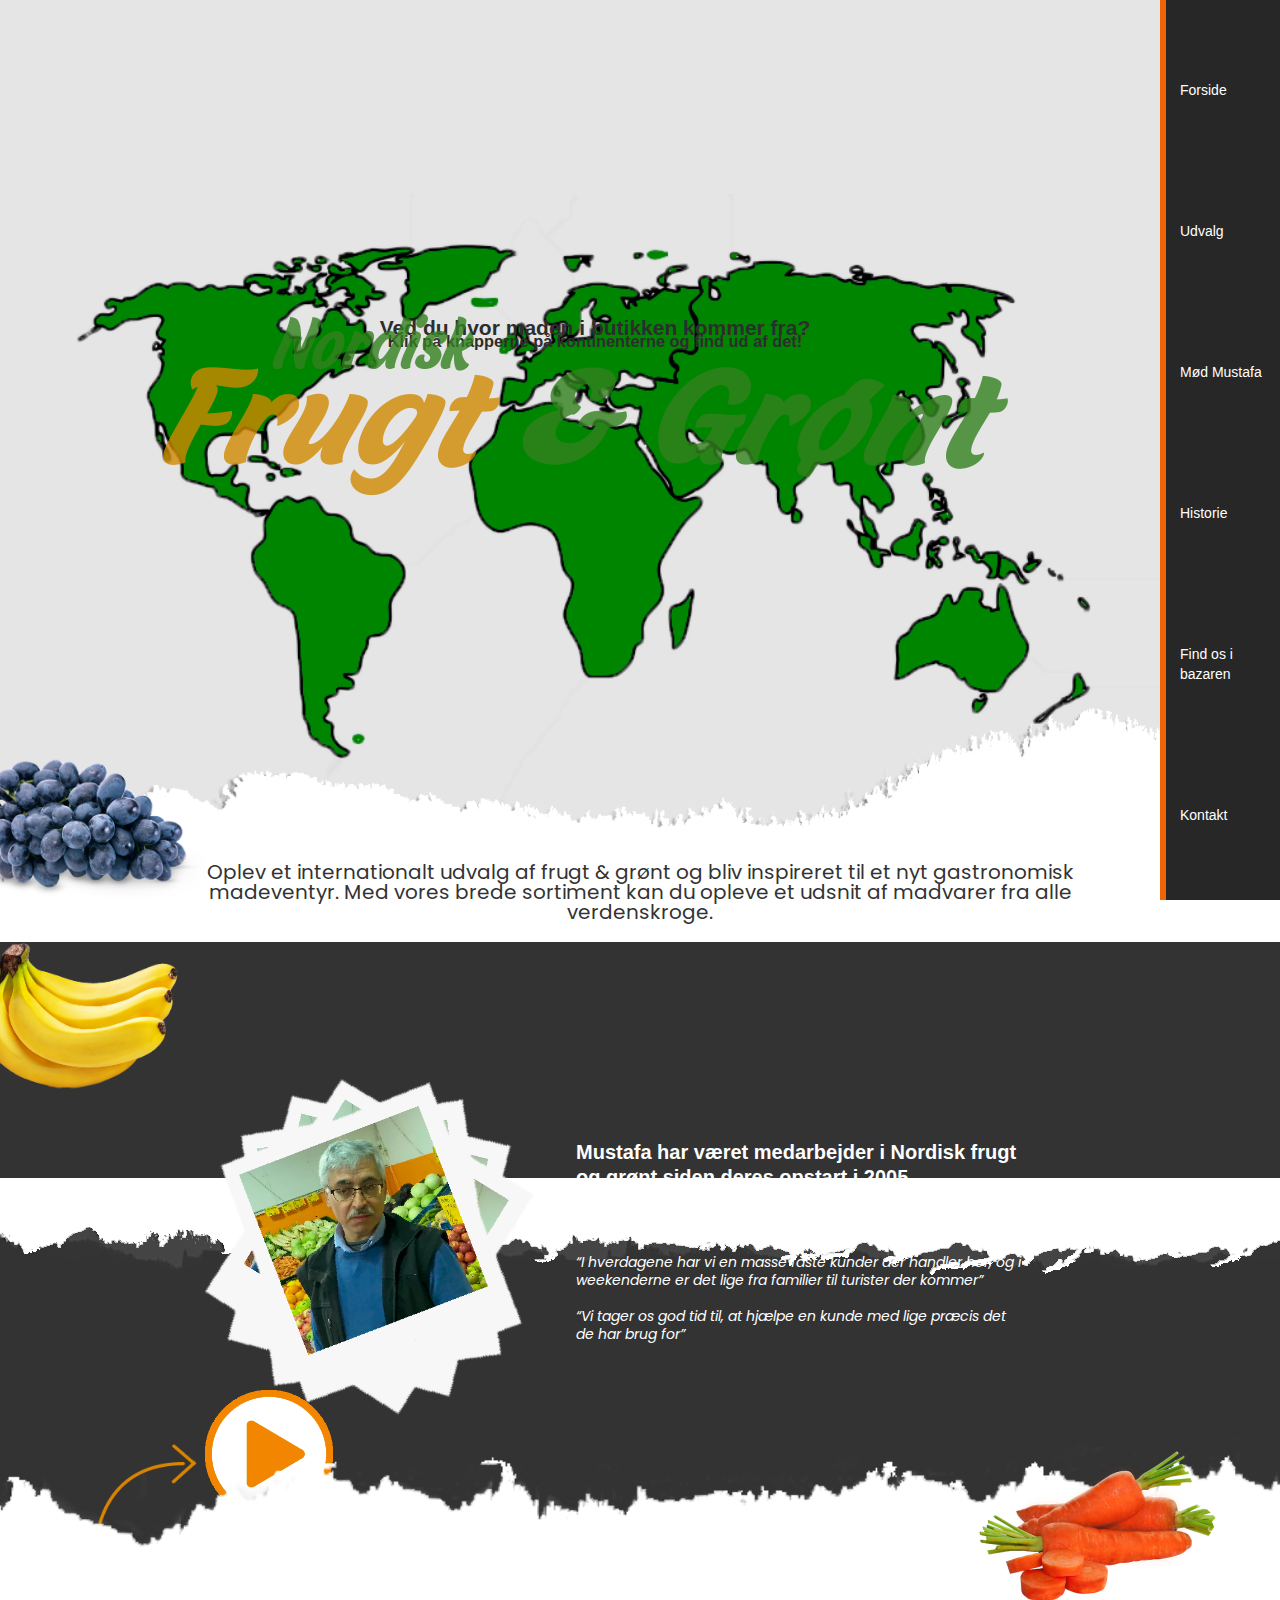
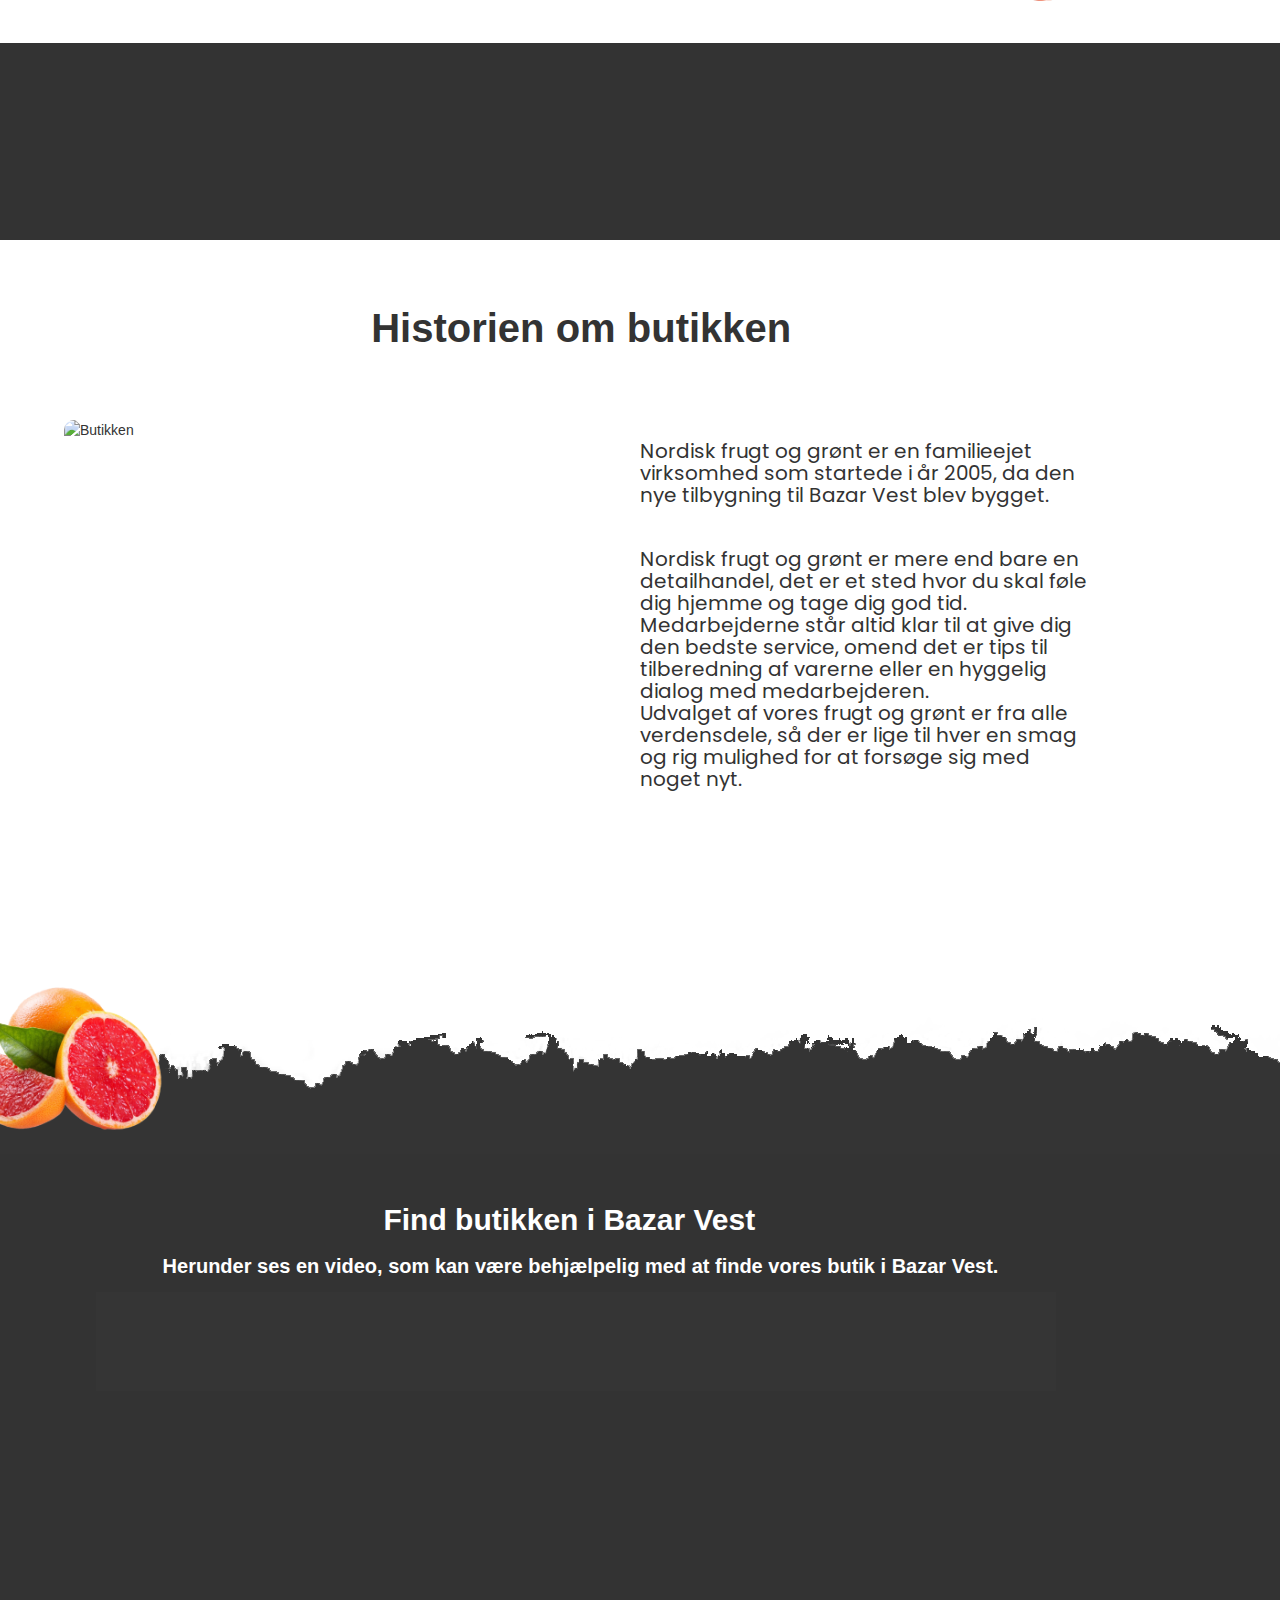
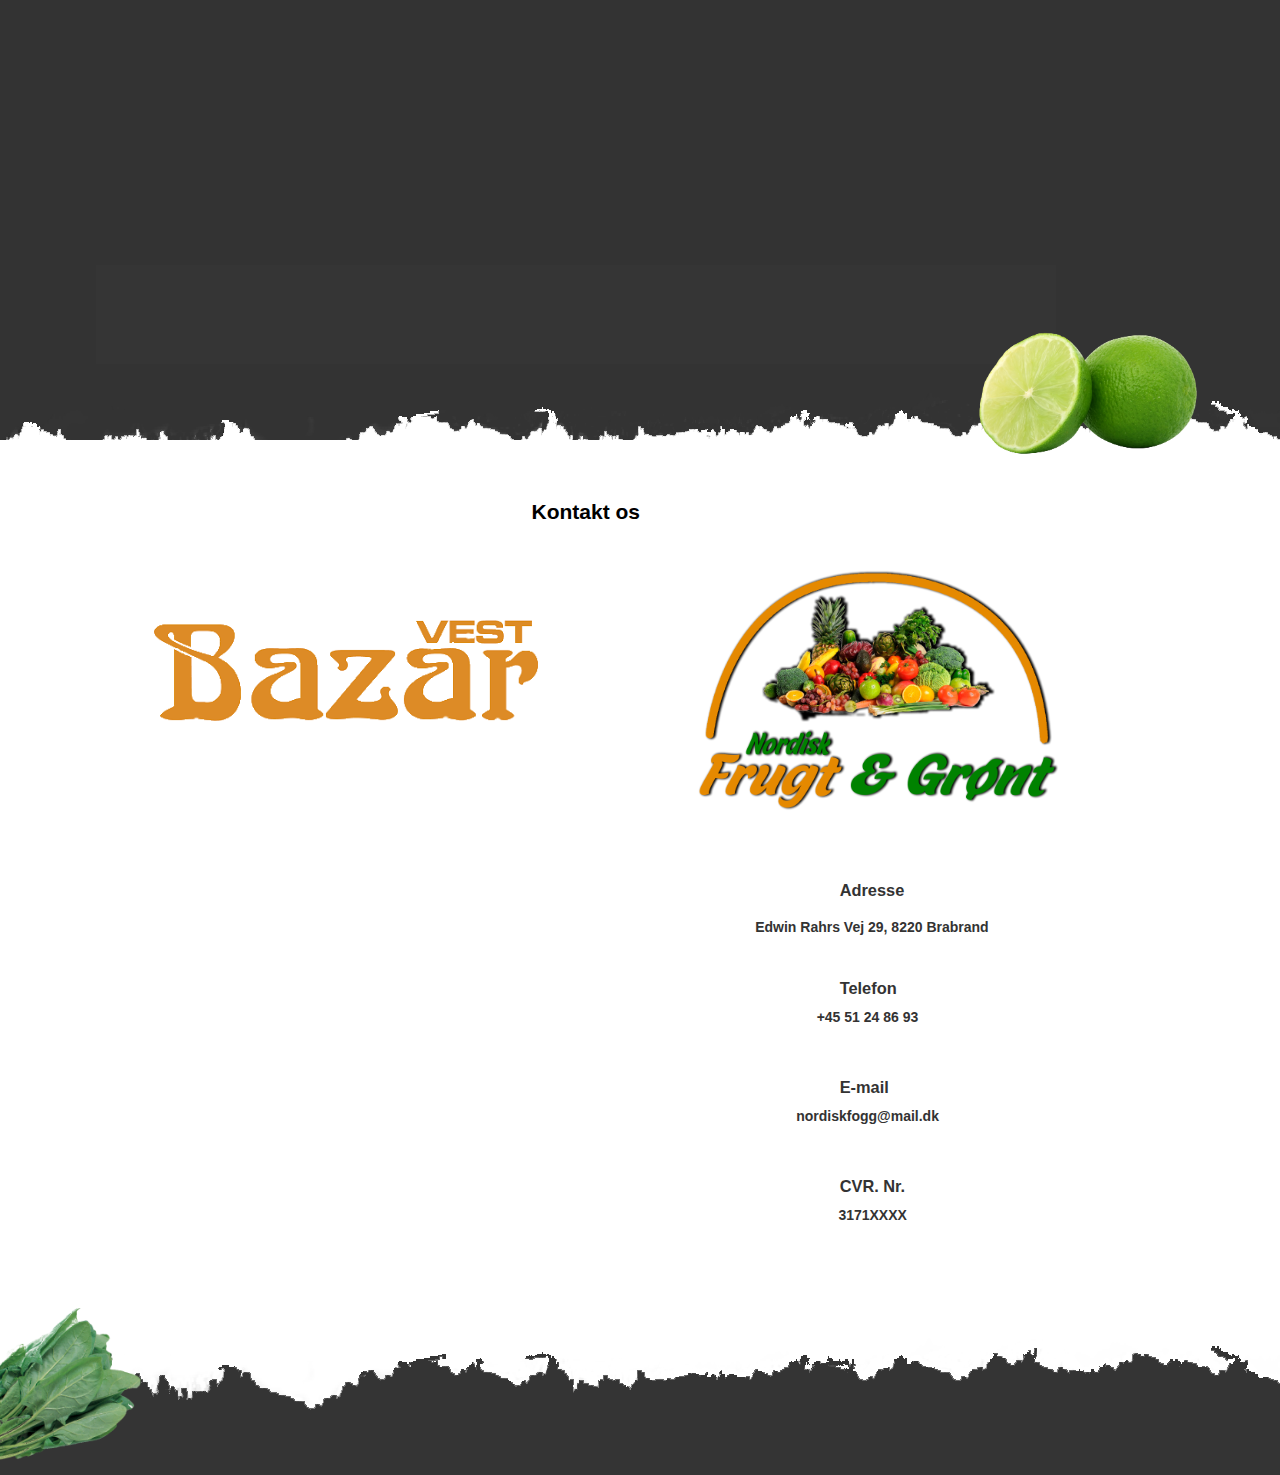
==== commit 637a57b7: "Merge remote-tracking branch 'nfg/master'" ====
--- a/indeks.html
+++ b/indeks.html
@@ -12,6 +12,7 @@
     <title>Dette er din rootfolder, fuck af</title>
     <meta name="description" content="Dette er et eksempel på en meta description, det vises i søgeresultater, udfyld den">
     <link rel="stylesheet" href="css/style.css">
+    <link href="https://fonts.googleapis.com/css?family=Poppins&display=swap" rel="stylesheet">
 </head>
 
 <body>
--- a/css/style.css
+++ b/css/style.css
@@ -16,6 +16,10 @@
     color: #333;
 }
 
+p {
+    font-family: 'Poppins', serif;
+}
+
 .progressbar {
     position: absolute;
     left: 0%;
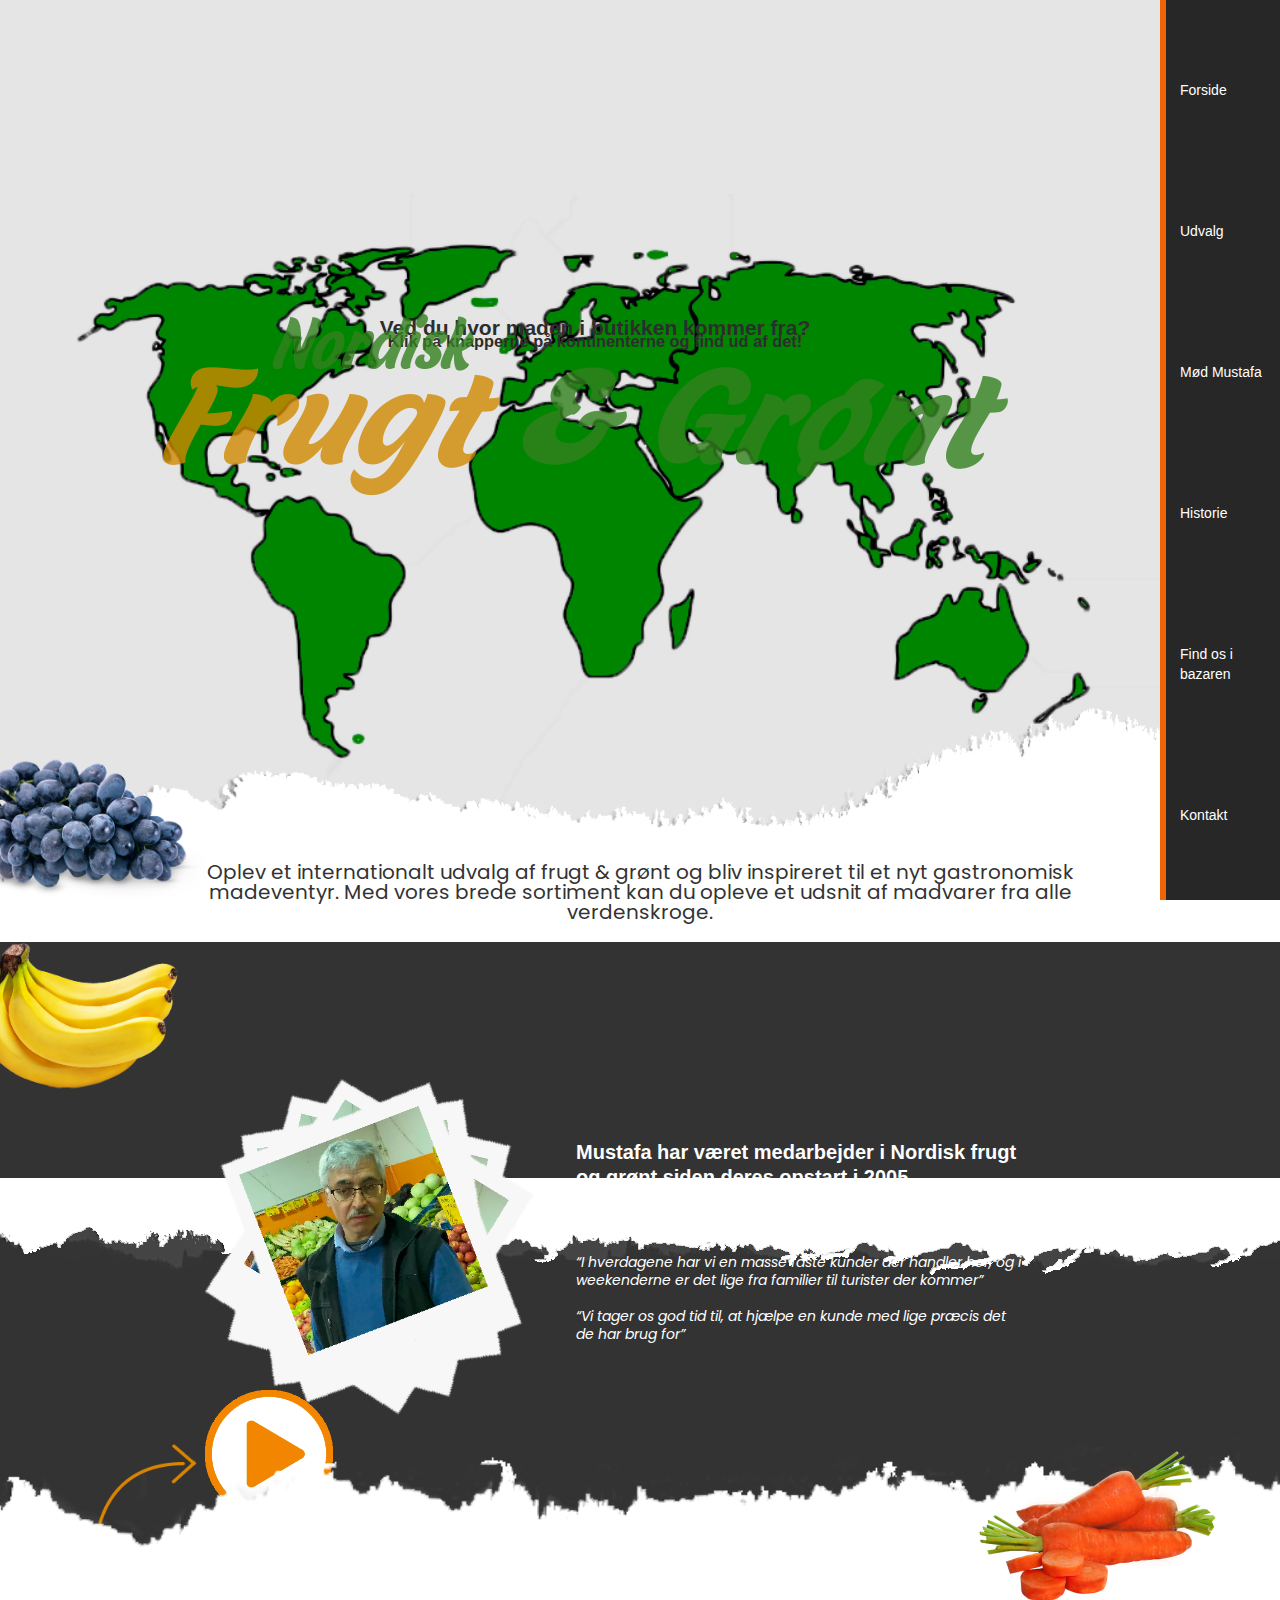
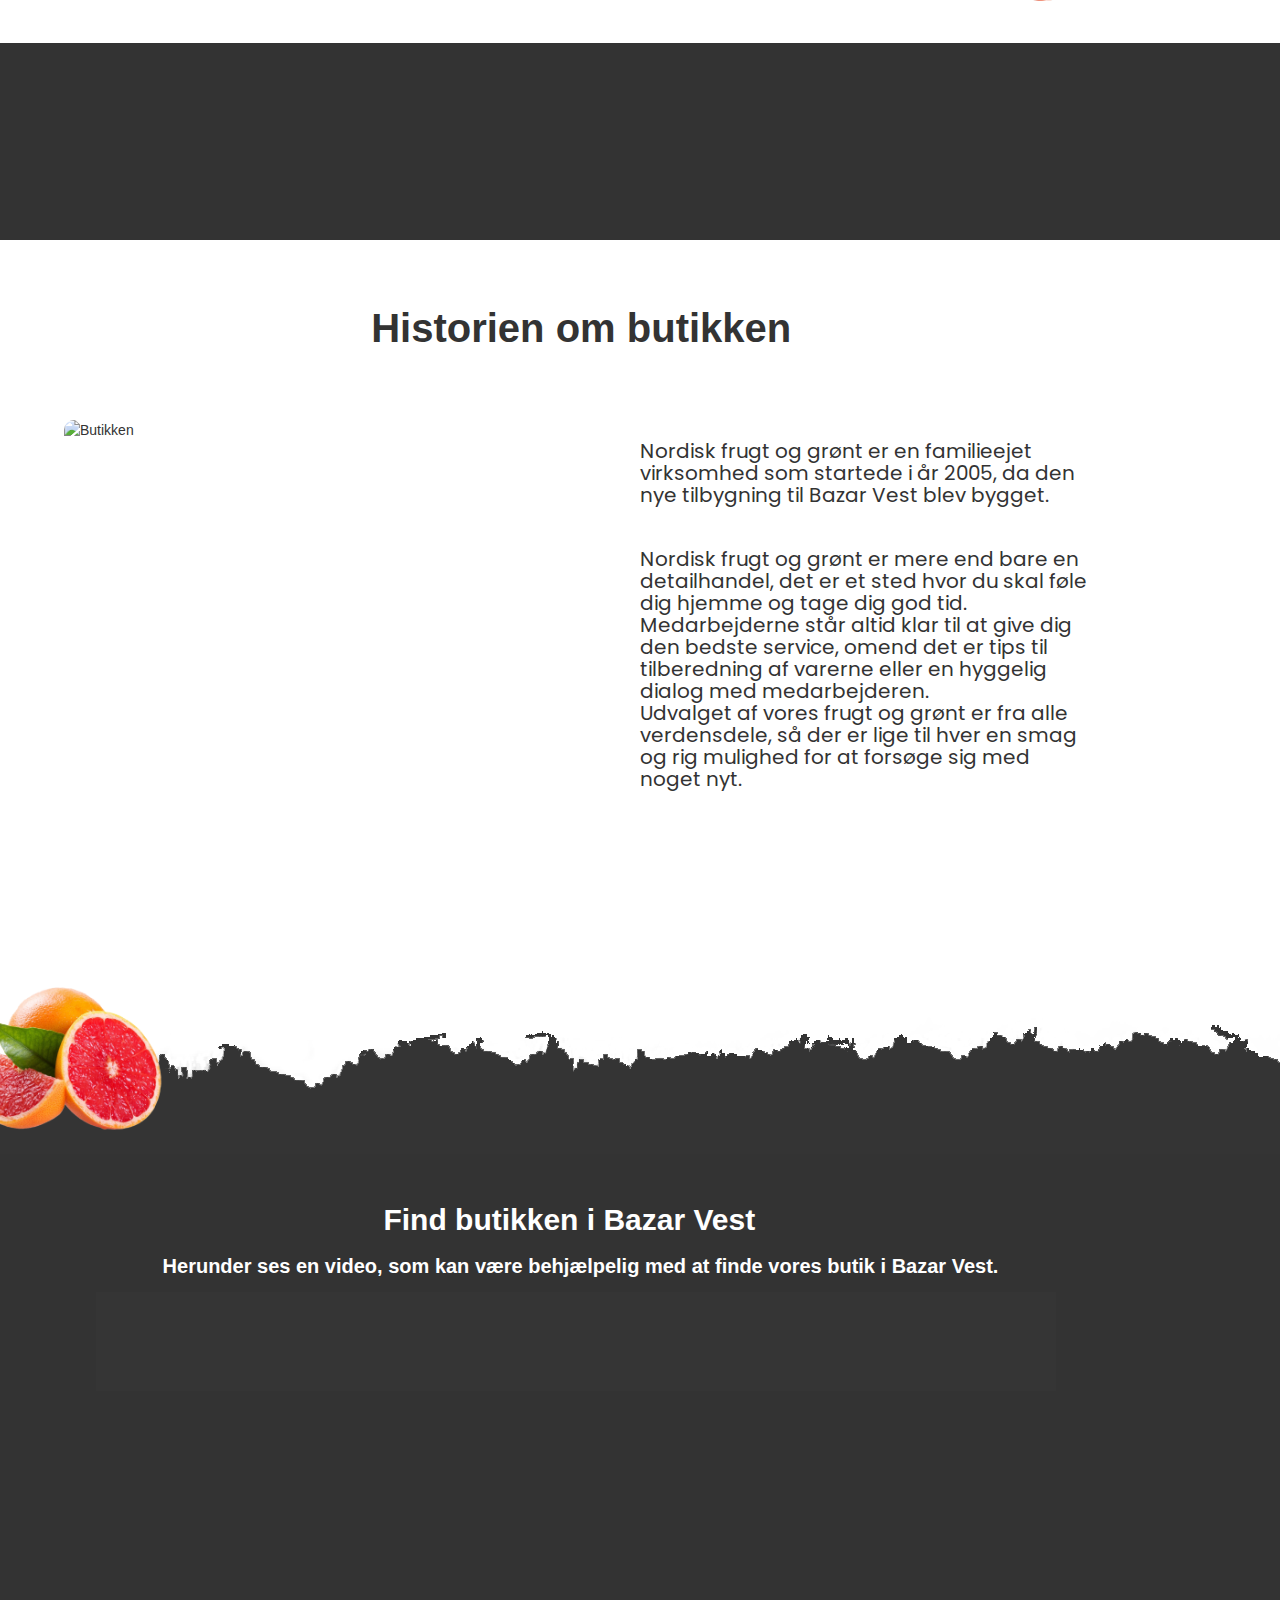
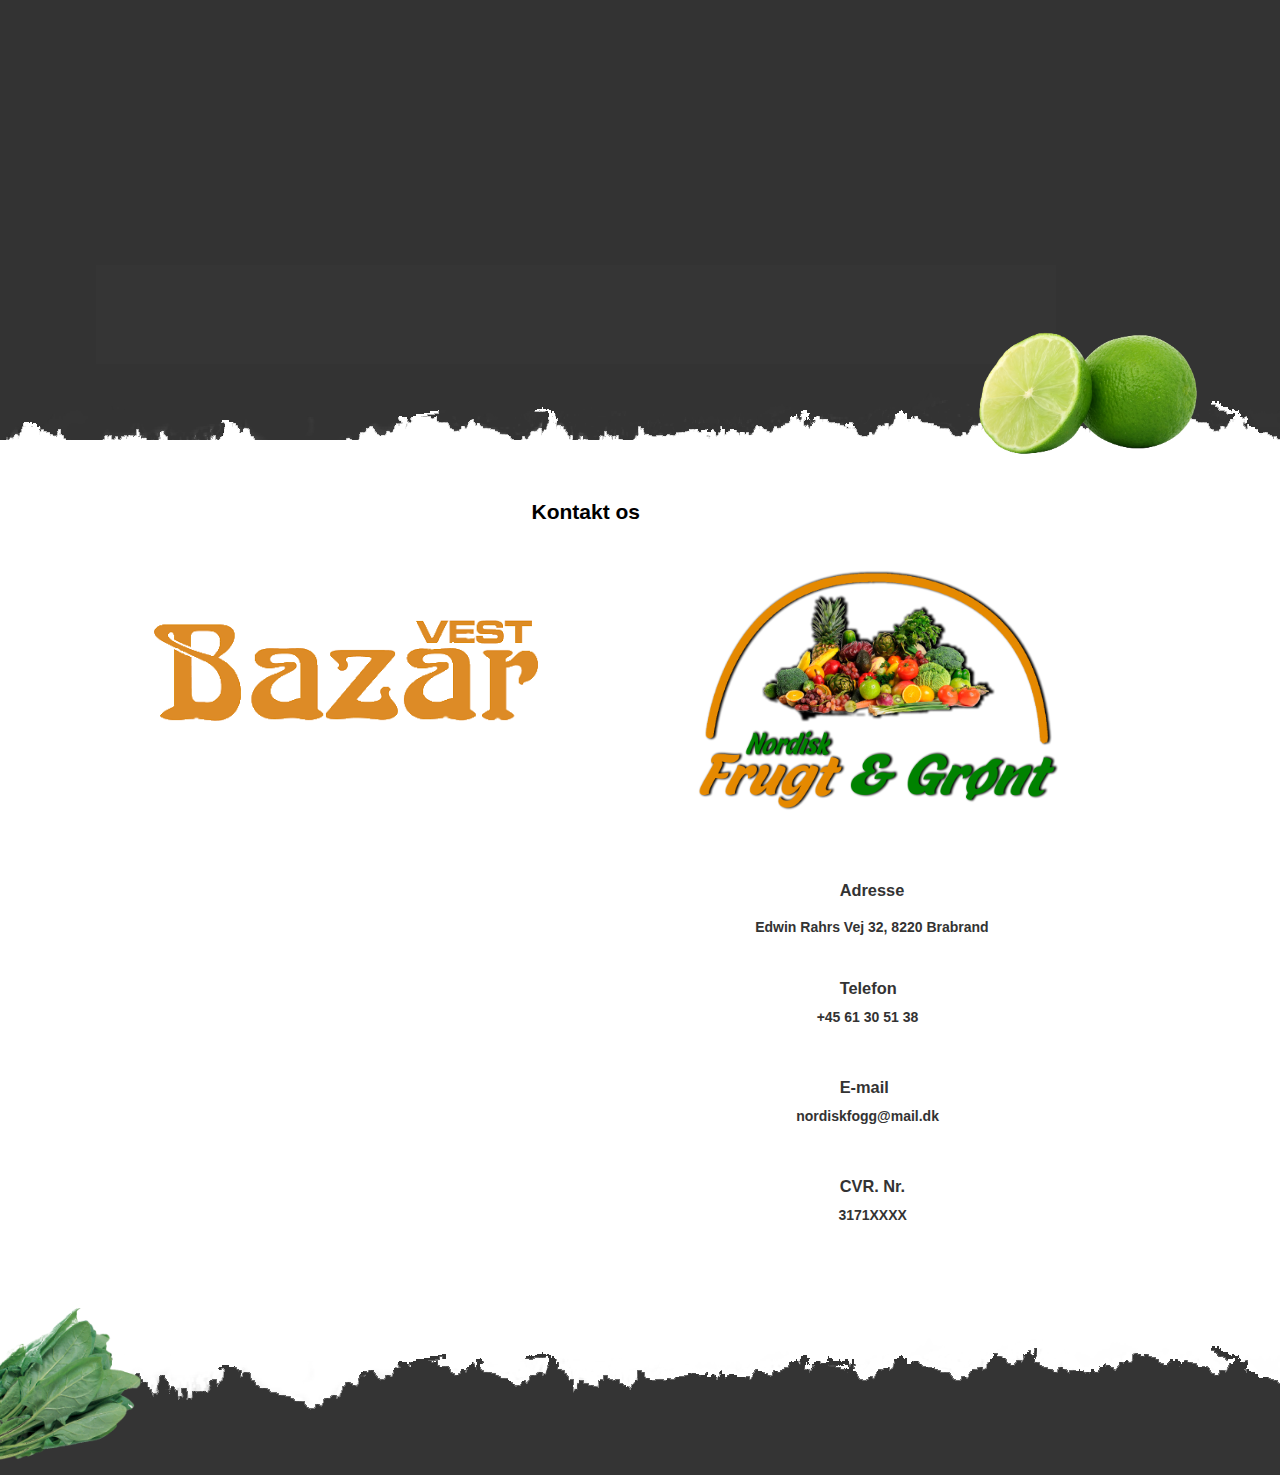
==== commit 0139f9e9: "Favicon og tekstændringer" ====
--- a/indeks.html
+++ b/indeks.html
@@ -9,10 +9,11 @@
     <meta name="viewport" content="width=device-width, initial-scale=1.0">
     <!-- Husk unik title til alle sider -->
     <!-- Dette er dit template, så det skal du IKKE ændre i -->
-    <title>Dette er din rootfolder, fuck af</title>
+    <title>Nordisk Frugt & Grønt</title>
     <meta name="description" content="Dette er et eksempel på en meta description, det vises i søgeresultater, udfyld den">
     <link rel="stylesheet" href="css/style.css">
     <link href="https://fonts.googleapis.com/css?family=Poppins&display=swap" rel="stylesheet">
+    <link rel="shortcut icon" type="image/x-icon" href="images/Logo1-kopi.ico" />
 </head>
 
 <body>
@@ -49,7 +50,7 @@
                     <div class="modal-content">
                         <div class="close">+</div>
                         <h2>Europa</h2>
-                        <h4>Her ses en udpluk af vores frugt og grønt fra hele verden.</h4>
+                        <h4>Her ses en udpluk af vores frugt og grønt fra Europa.</h4>
                         <img class="eu1" src="images/europe1.jpg" alt="Frugter fra Europa">
                         <img class="eu2" src="images/europe2.jpg" alt="Grøntsager fra Europa">
                     </div>
@@ -59,7 +60,7 @@
                     <div class="modal-content">
                         <div class="close2">+</div>
                         <h2>Nordamerika</h2>
-                        <h4>Her ses en udpluk af vores frugt og grønt fra hele verden.</h4>
+                        <h4>Her ses en udpluk af vores frugt og grønt fra Nordamerika.</h4>
                         <img class="eu1" src="images/na2.jpg" alt="Frugter fra Nordamerika">
                         <img class="eu2" src="images/na1.jpeg" alt="Grøntsager fra Nordamerika">
                     </div>
@@ -69,7 +70,7 @@
                     <div class="modal-content">
                         <div class="close3">+</div>
                         <h2>Sydamerika</h2>
-                        <h4>Her ses en udpluk af vores frugt og grønt fra hele verden.</h4>
+                        <h4>Her ses en udpluk af vores frugt og grønt fra Sydamerika.</h4>
                         <img class="eu1" src="images/sa1.jpg" alt="Frugter fra Sydamerika">
                         <img class="eu2" src="images/sa2.jpg" alt="Grøntsager fra Sydamerika">
                     </div>
@@ -79,7 +80,7 @@
                     <div class="modal-content">
                         <div class="close4">+</div>
                         <h2>Afrika</h2>
-                        <h4>Her ses en udpluk af vores frugt og grønt fra hele verden.</h4>
+                        <h4>Her ses en udpluk af vores frugt og grønt fra Afrika.</h4>
                         <img class="eu1" src="images/af1.jpg" alt="Frugter fra Afrika">
                         <img class="eu2" src="images/af2.jpg" alt="Grøntsager fra Afrika">
                     </div>
@@ -89,7 +90,7 @@
                     <div class="modal-content">
                         <div class="close5">+</div>
                         <h2>Asien</h2>
-                        <h4>Her ses en udpluk af vores frugt og grønt fra hele verden.</h4>
+                        <h4>Her ses en udpluk af vores frugt og grønt fra Asien.</h4>
                         <img class="eu1" src="images/as1.jpg" alt="Frugter fra Asien">
                         <img class="eu2" src="images/as2.jpg" alt="Grøntsager fra Asien">
                     </div>
@@ -98,7 +99,7 @@
                     <div class="modal-content">
                         <div class="close6">+</div>
                         <h2>Australien</h2>
-                        <h4>Her ses en udpluk af vores frugt og grønt fra hele verden.</h4>
+                        <h4>Her ses en udpluk af vores frugt og grønt fra Australien.</h4>
                         <img class="eu1" src="images/au2.jpg" alt="Frugter fra Australien">
                         <img class="eu2" src="images/au2.jpg" alt="Grøntsager fra Australien">
                     </div>
@@ -181,9 +182,9 @@
                 <img id="logofrugt" src="images/Logo1.png" alt="Logo">
 
                 <h3 class="skrifter">Adresse</h3>
-                <h4 class="adresse">Edwin Rahrs Vej 29, 8220 Brabrand</h4>
+                <h4 class="adresse">Edwin Rahrs Vej 32, 8220 Brabrand</h4>
                 <h3 id="telefon" class="skrifter">Telefon</h3>
-                <h4 class="Telefon">+45 51 24 86 93</h4>
+                <h4 class="Telefon">+45 61 30 51 38</h4>
                 <h3 id="mail" class="skrifter">E-mail</h3>
                 <h4 class="email">nordiskfogg@mail.dk</h4>
                 <h3 id="cvr" class="skrifter">CVR. Nr.</h3>
@@ -204,4 +205,6 @@
 </body>
 
 
-<script src="js/script.js"></script></html>
+<script src="js/script.js"></script>
+
+</html>
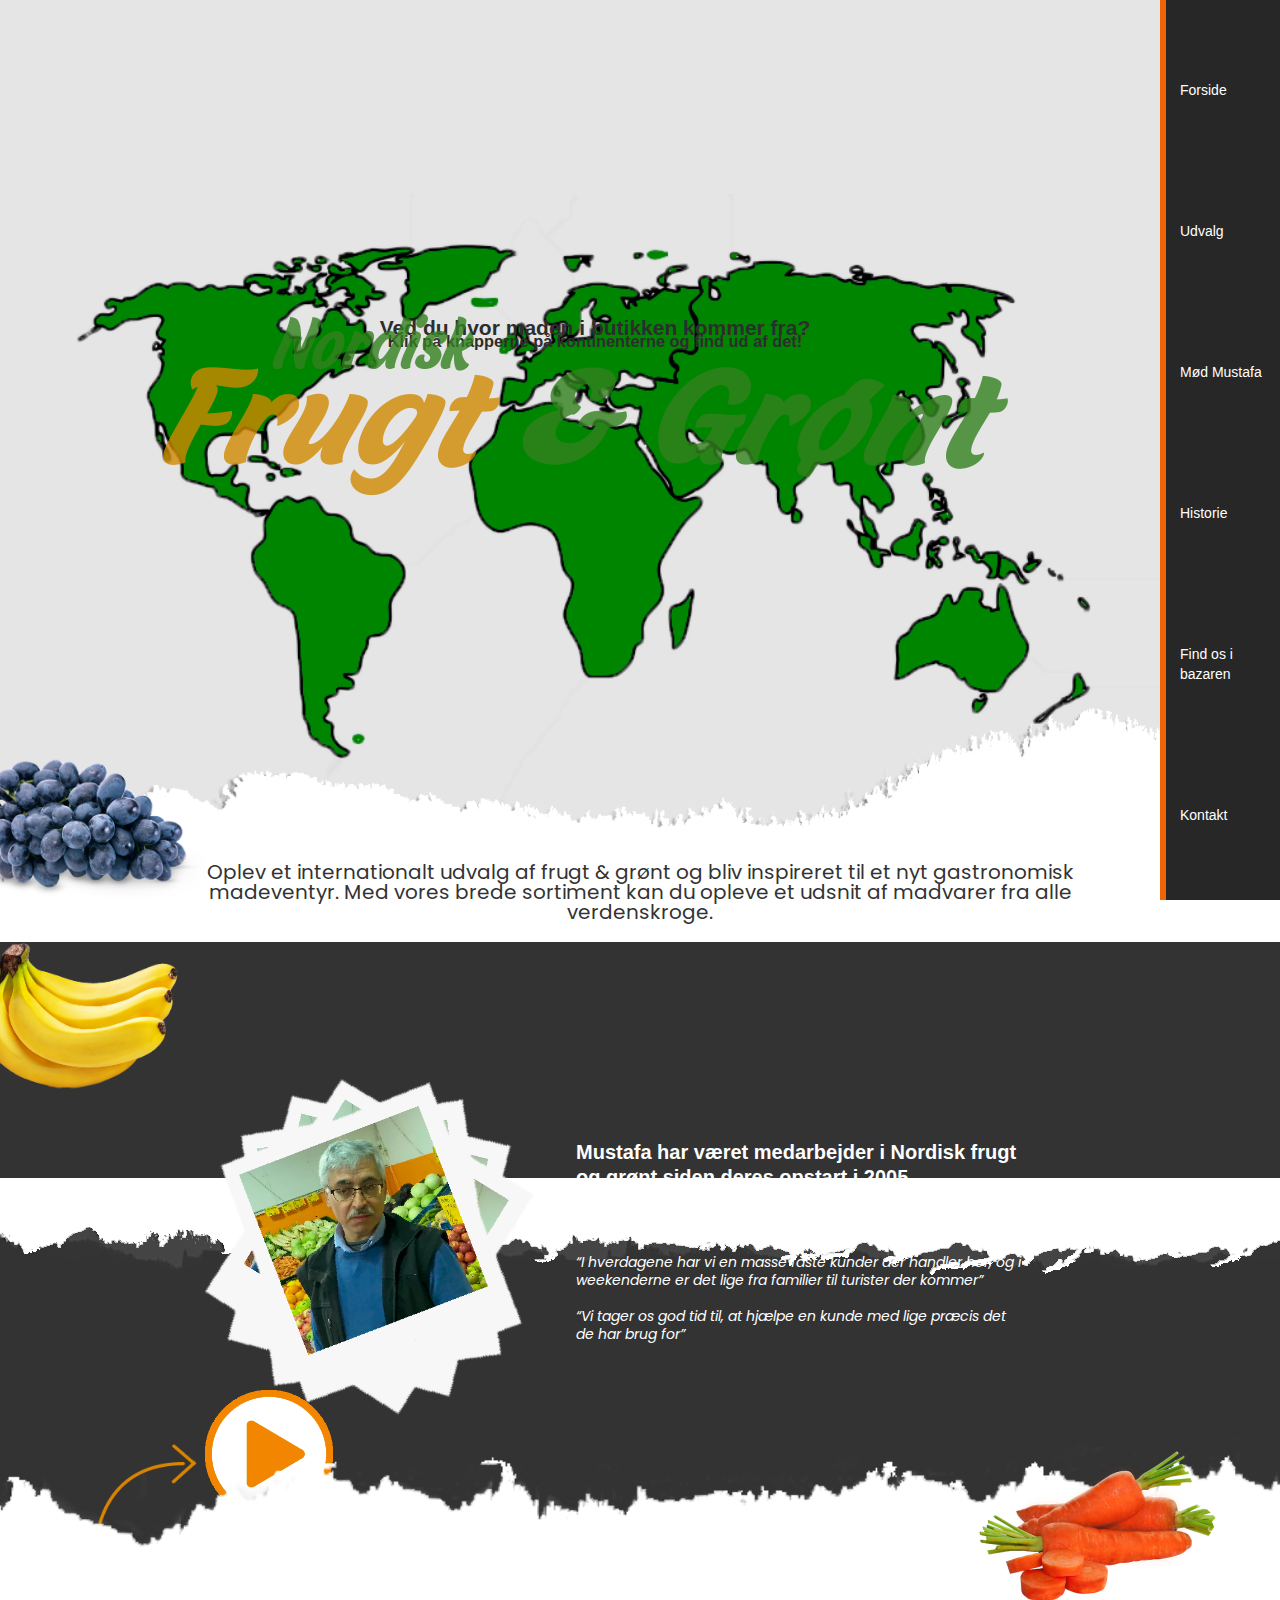
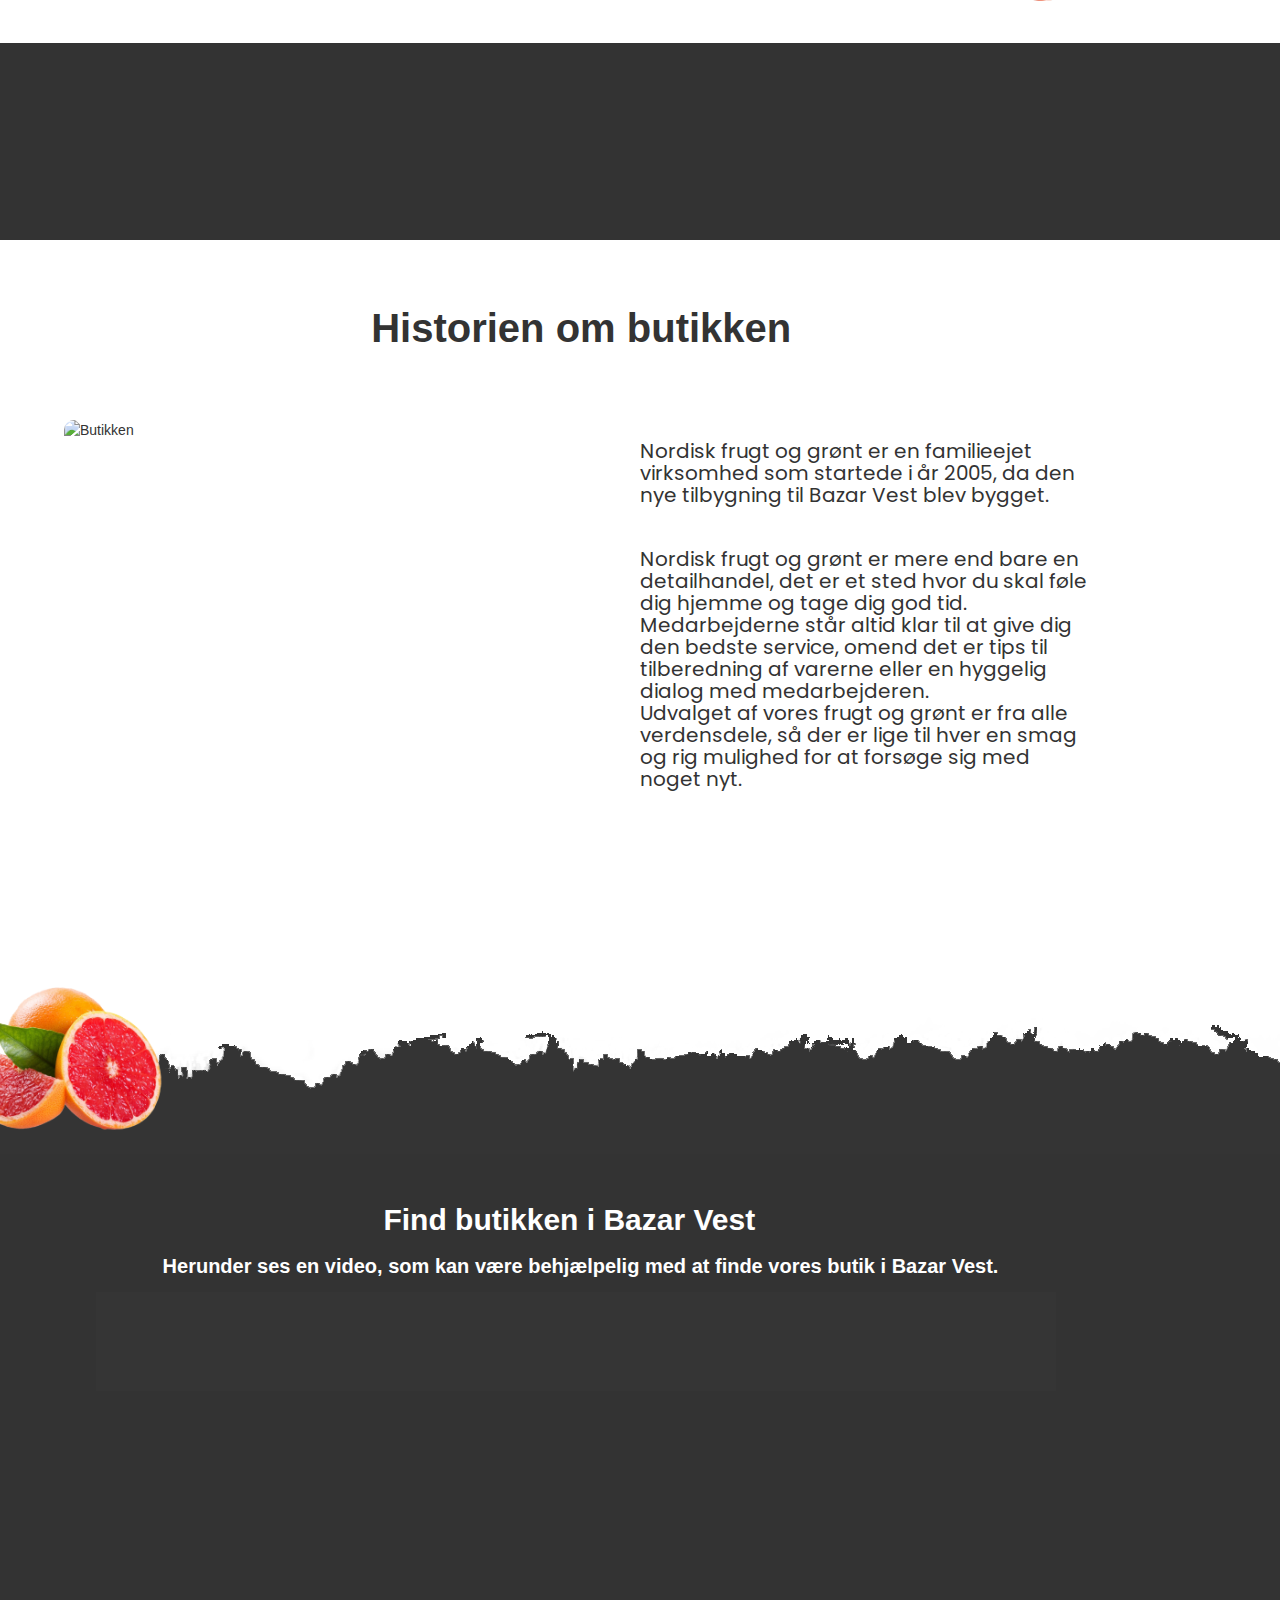
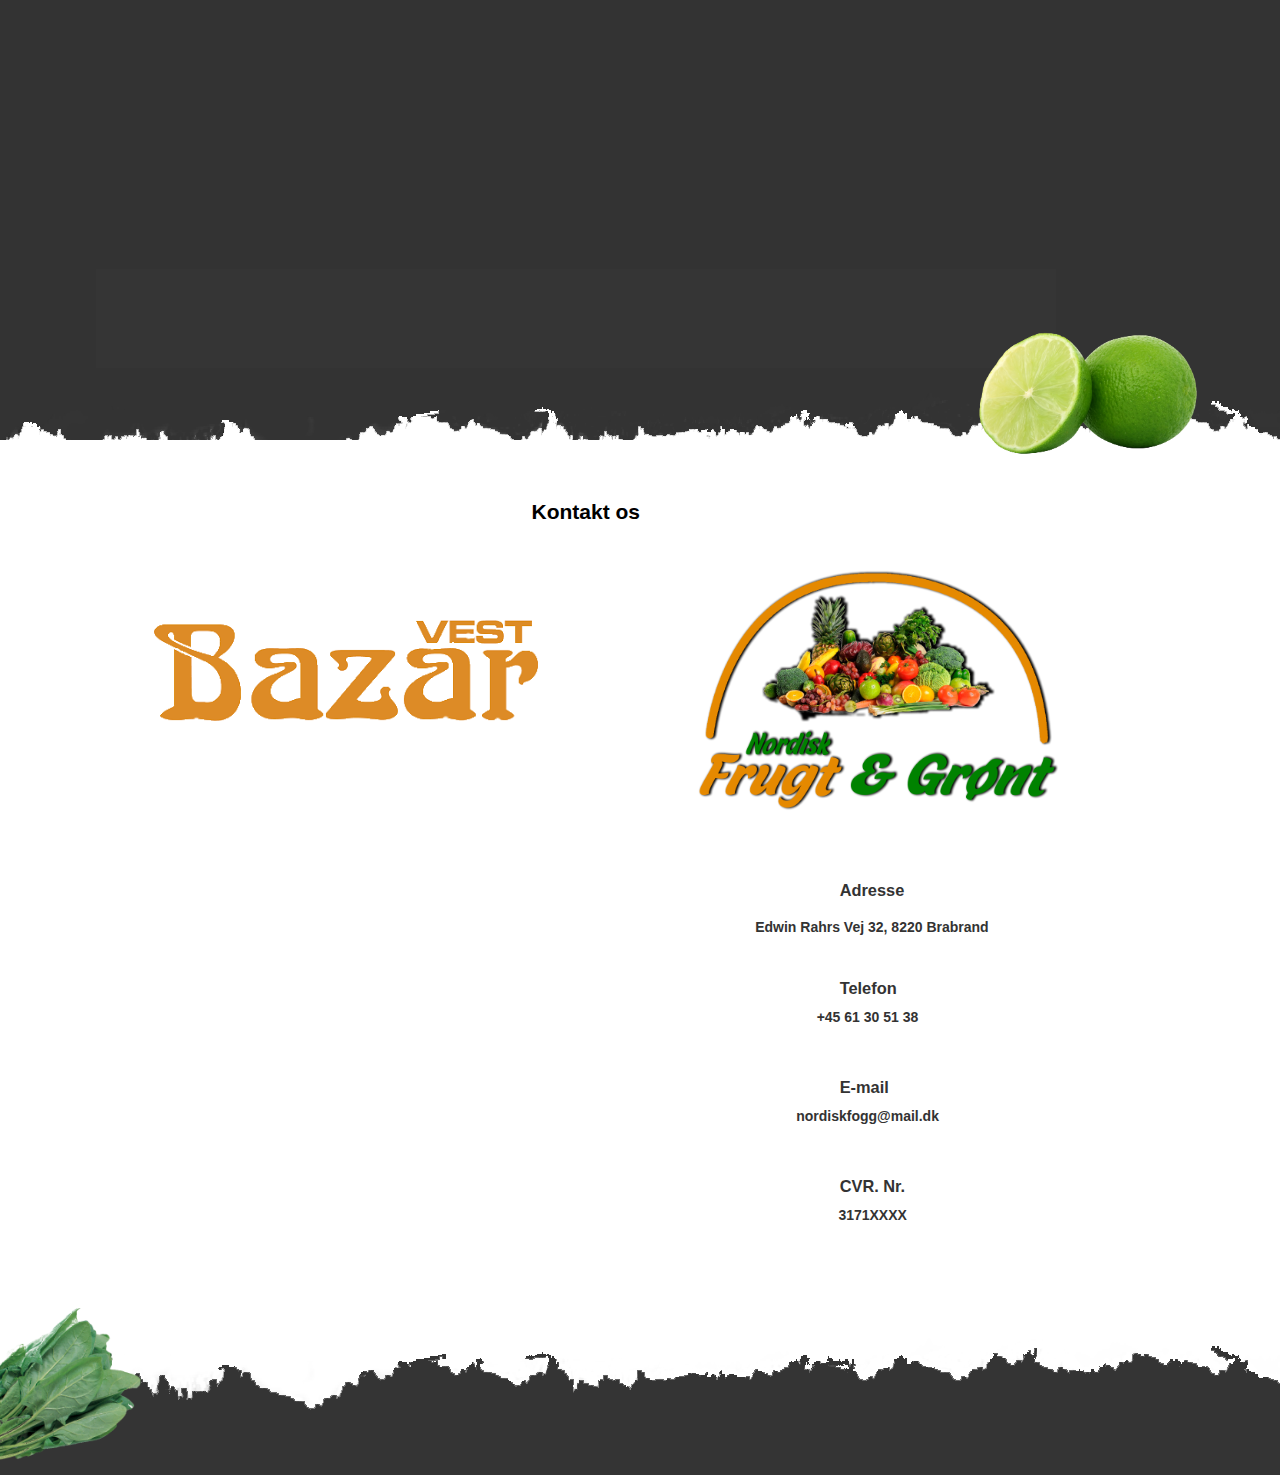
==== commit 3767de25: "123" ====
--- a/indeks.html
+++ b/indeks.html
@@ -1,14 +1,9 @@
 <!DOCTYPE html>
 <html lang=da>
-
-
-<!-- Dette er din rootfolder, gem den med et andet navn -->
 
 <head>
     <meta charset="utf-8">
     <meta name="viewport" content="width=device-width, initial-scale=1.0">
-    <!-- Husk unik title til alle sider -->
-    <!-- Dette er dit template, så det skal du IKKE ændre i -->
     <title>Nordisk Frugt & Grønt</title>
     <meta name="description" content="Dette er et eksempel på en meta description, det vises i søgeresultater, udfyld den">
     <link rel="stylesheet" href="css/style.css">
@@ -205,6 +200,4 @@
 </body>
 
 
-<script src="js/script.js"></script>
-
-</html>
+<script src="js/script.js"></script></html>
--- a/css/style.css
+++ b/css/style.css
@@ -604,7 +604,7 @@
     position: absolute;
     height: 11%;
     width: 75%;
-    top: 80.6%;
+    top: 81%;
     left: 7.5%;
     z-index: 11;
 
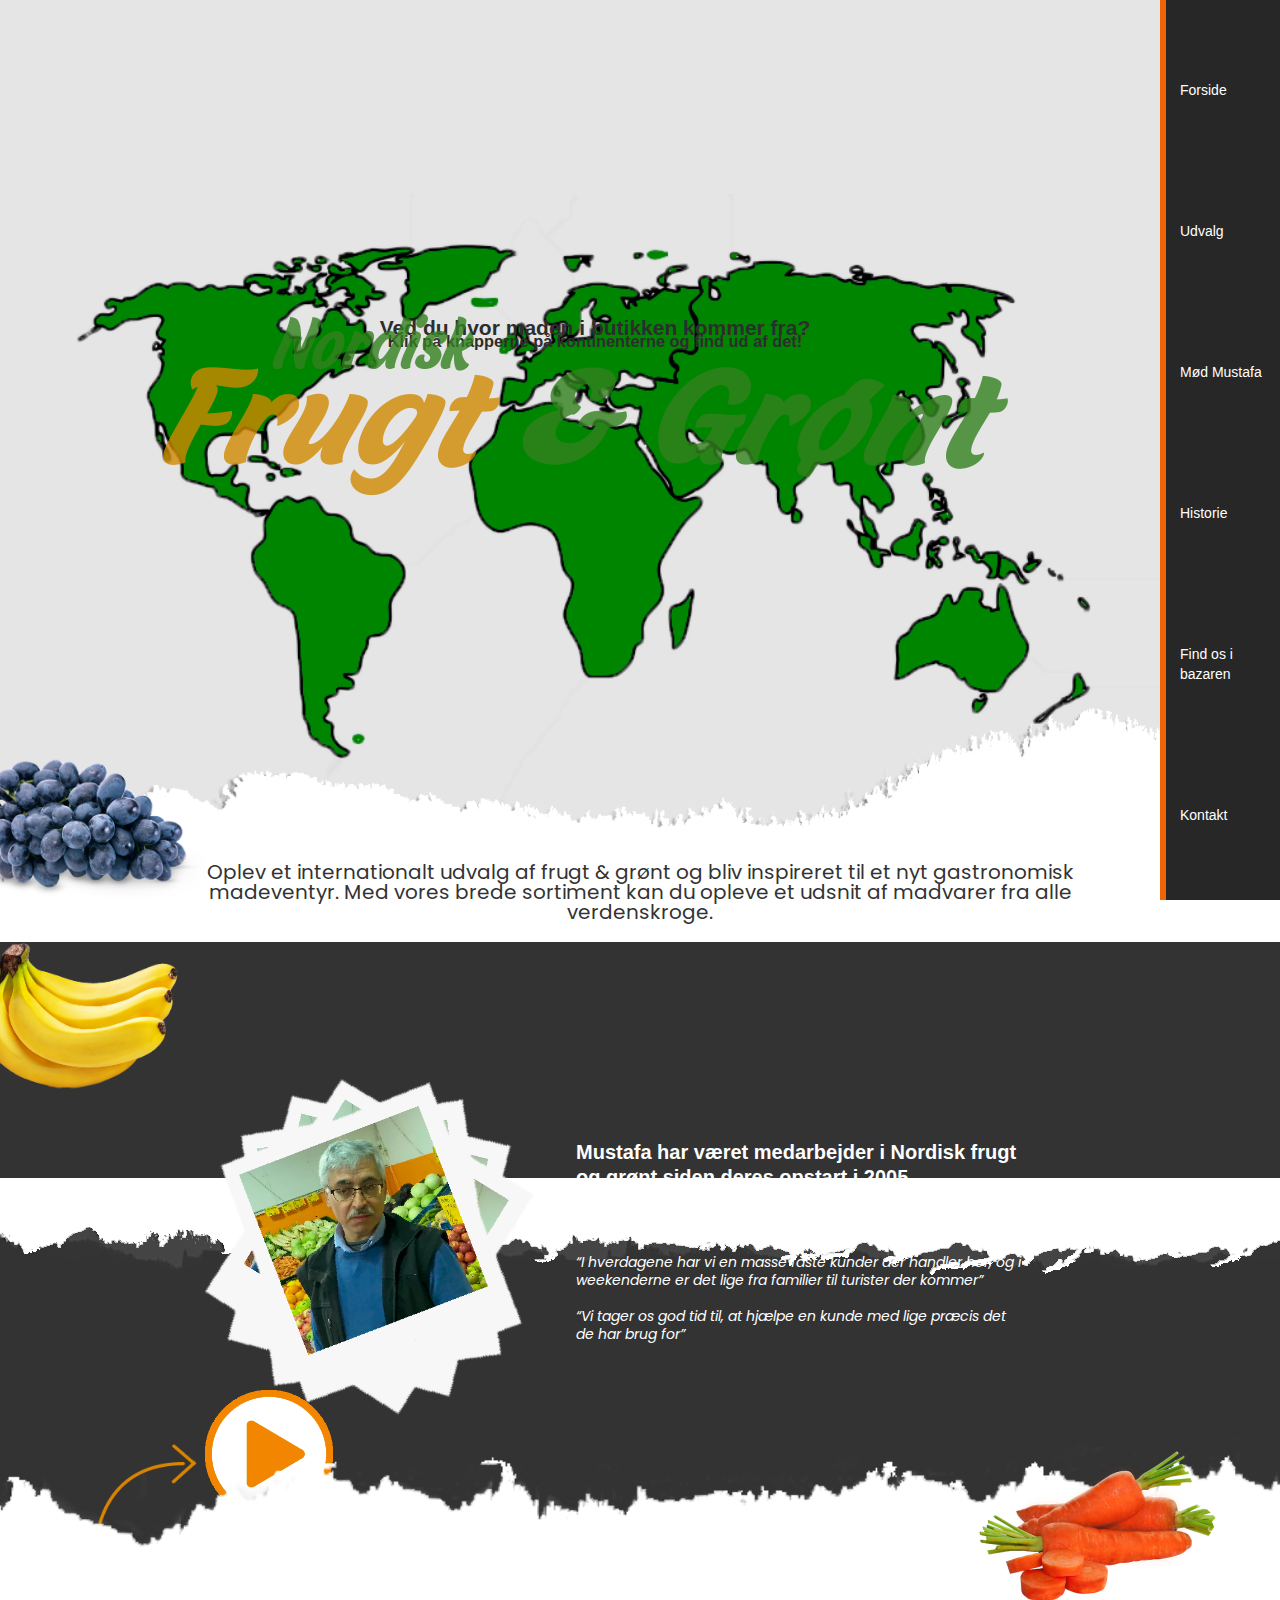
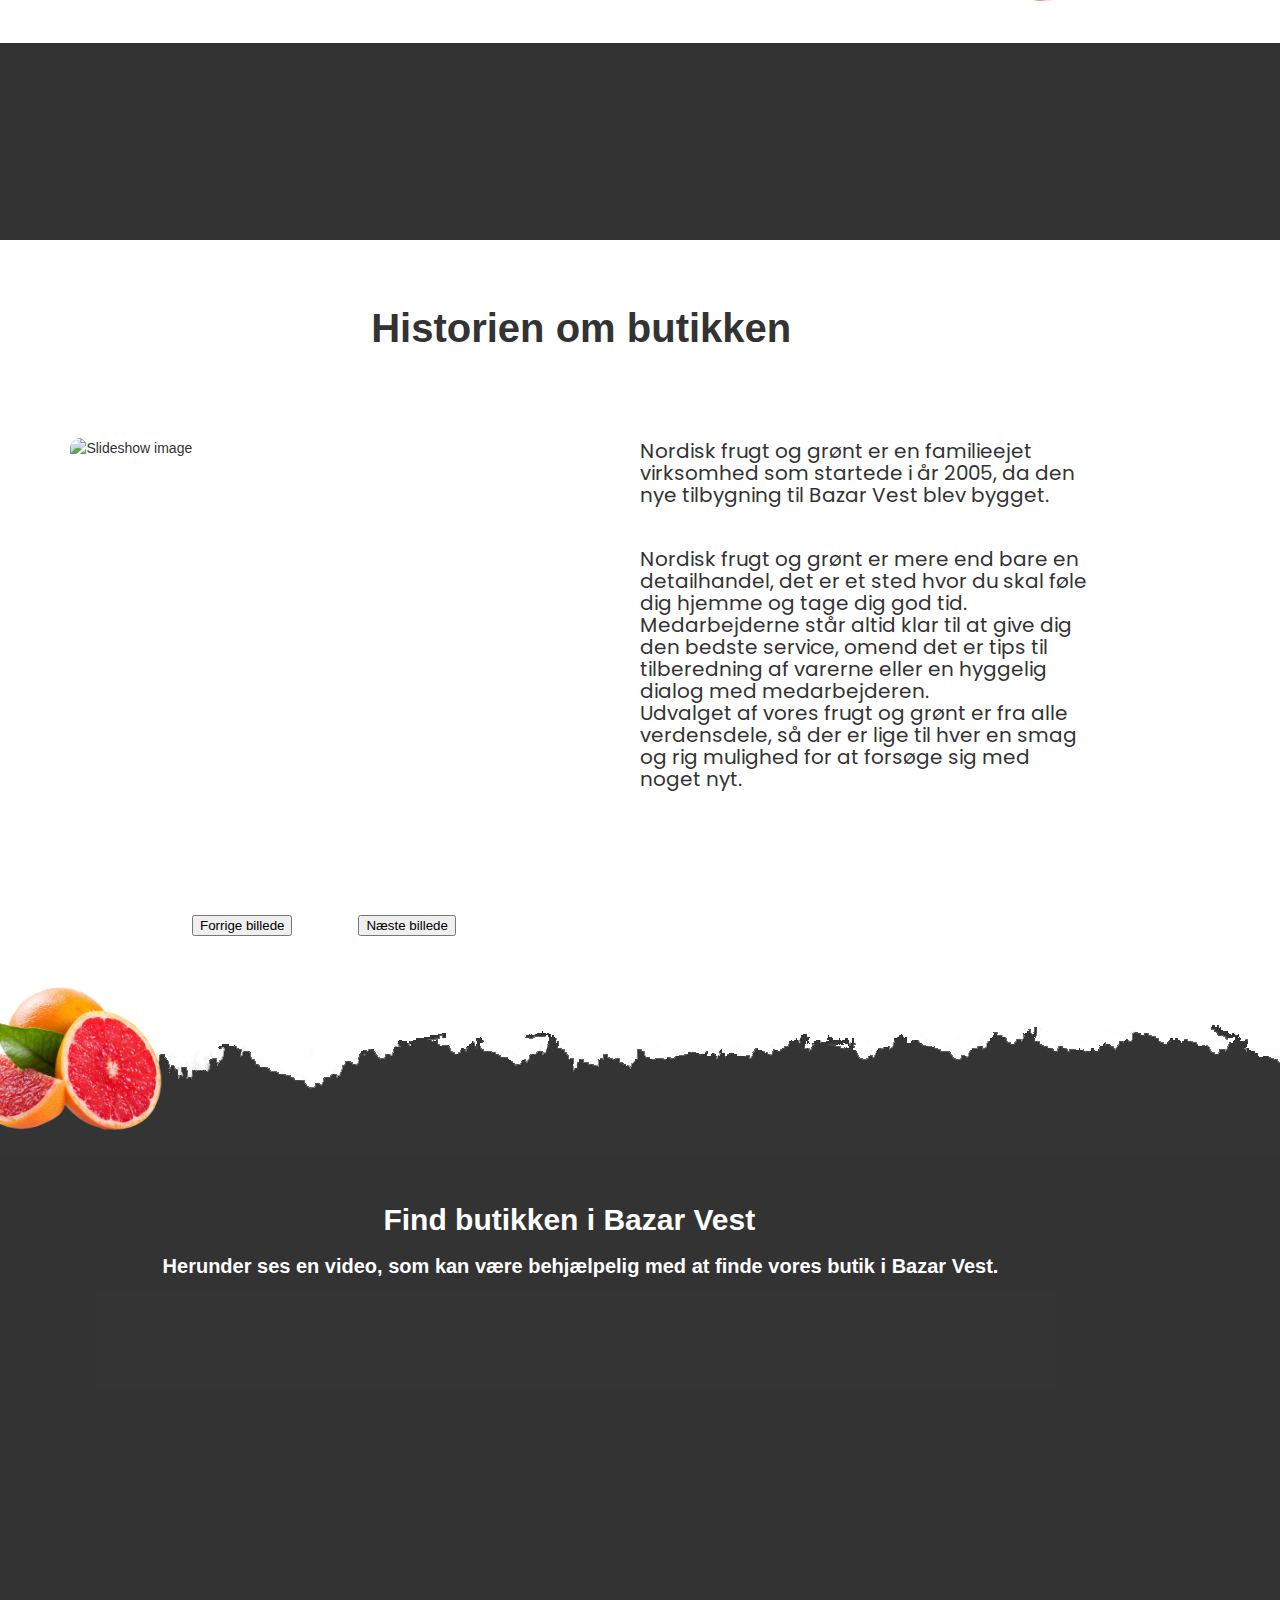
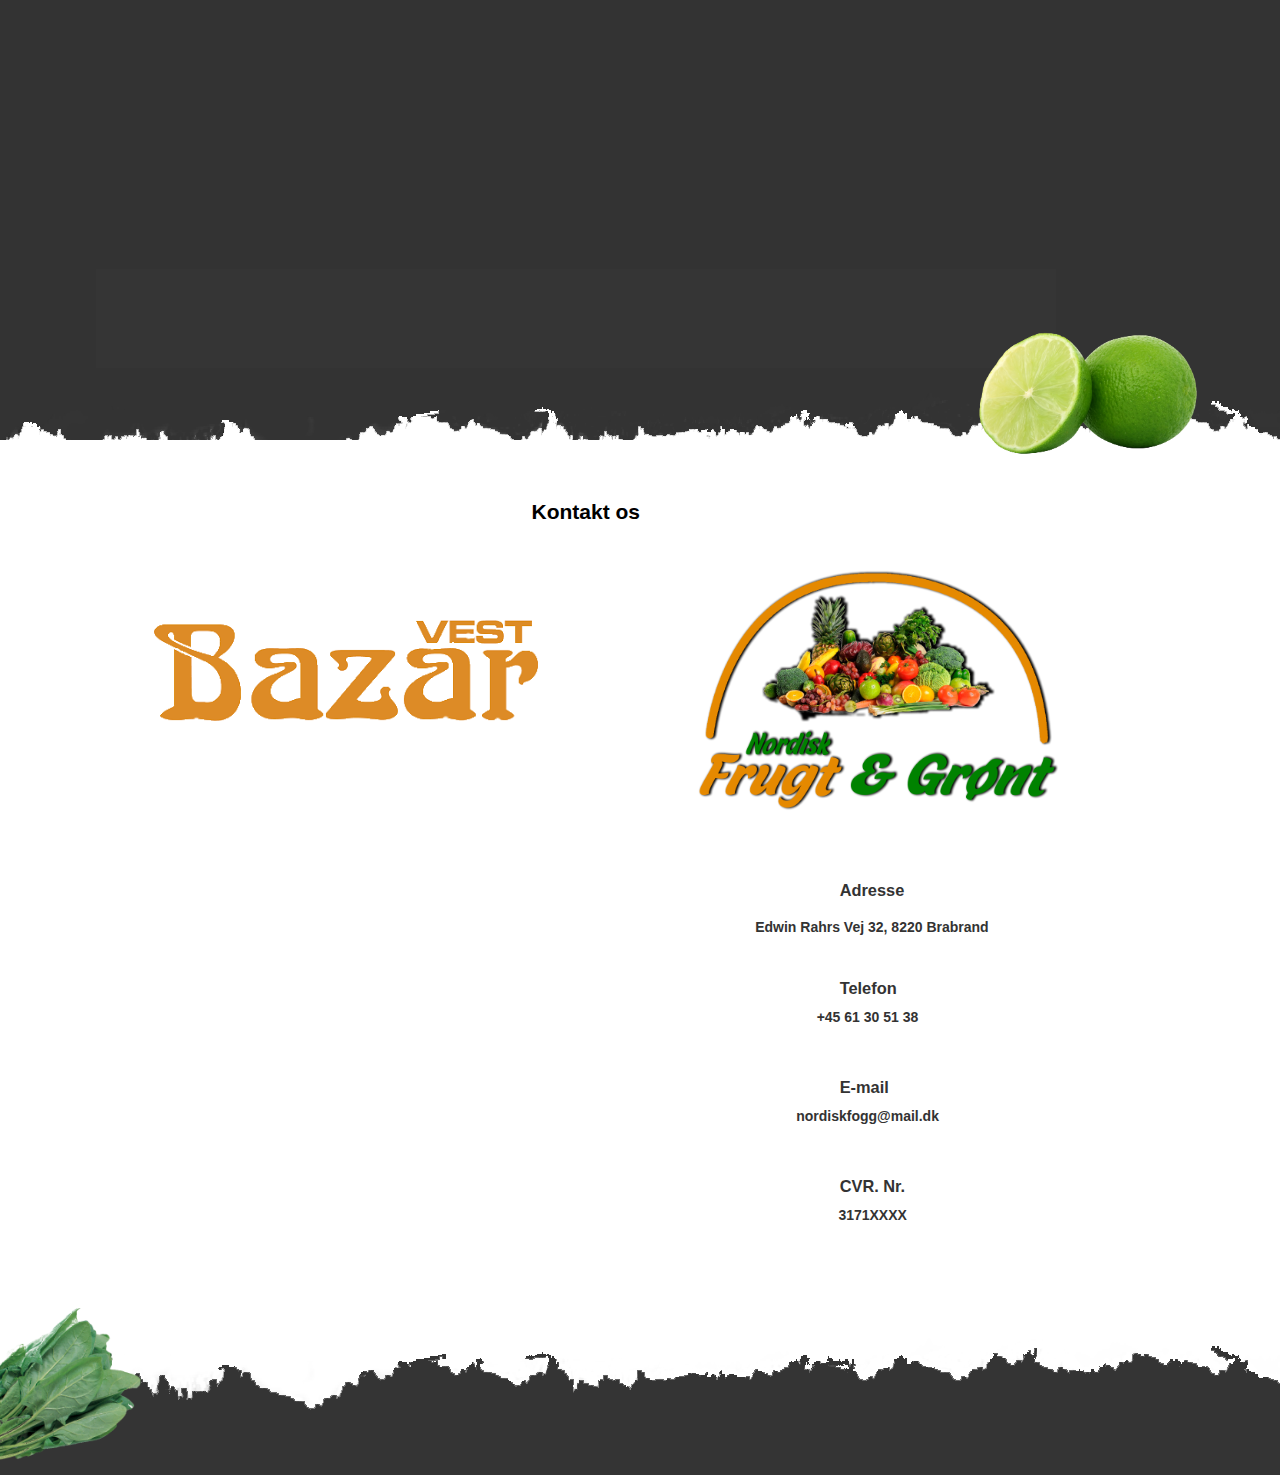
==== commit afe38692: "Version - Array" ====
--- a/indeks.html
+++ b/indeks.html
@@ -95,7 +95,7 @@
                         <div class="close6">+</div>
                         <h2>Australien</h2>
                         <h4>Her ses en udpluk af vores frugt og grønt fra Australien.</h4>
-                        <img class="eu1" src="images/au2.jpg" alt="Frugter fra Australien">
+                        <img class="eu1" src="images/au1.jpeg" alt="Frugter fra Australien">
                         <img class="eu2" src="images/au2.jpg" alt="Grøntsager fra Australien">
                     </div>
                 </div>
@@ -150,10 +150,13 @@
             <section id="section4" class="section">
 
                 <h2 id="historie">Historien om butikken</h2>
-                <img src="/images/butikken.png" alt="Butikken" class="butikken">
-                <p class="text" id="under">Nordisk frugt og grønt er en familieejet virksomhed som startede i år 2005, da den nye tilbygning til Bazar Vest blev bygget.</p>
-                <p class="text" id="byside">Nordisk frugt og grønt er mere end bare en detailhandel, det er et sted hvor du skal føle dig hjemme og tage dig god tid. <br>Medarbejderne står altid klar til at give dig den bedste service, omend det er tips til tilberedning af varerne eller en hyggelig dialog med medarbejderen. <br>Udvalget af vores frugt og grønt er fra alle verdensdele, så der er lige til hver en smag og rig mulighed for at forsøge sig med noget nyt.
-                </p>
+                <div class="slideshow">
+                    <button type="button" id="tilbage">Forrige billede</button>
+                    <img class="butikken" src="/images/butikken.png" alt="Slideshow image" id="slidebillede">
+                    <button type="button" id="frem">Næste billede</button>
+                    <p class="text" id="under">Nordisk frugt og grønt er en familieejet virksomhed som startede i år 2005, da den nye tilbygning til Bazar Vest blev bygget.</p>
+                    <p class="text" id="byside">Nordisk frugt og grønt er mere end bare en detailhandel, det er et sted hvor du skal føle dig hjemme og tage dig god tid. <br>Medarbejderne står altid klar til at give dig den bedste service, omend det er tips til tilberedning af varerne eller en hyggelig dialog med medarbejderen. <br>Udvalget af vores frugt og grønt er fra alle verdensdele, så der er lige til hver en smag og rig mulighed for at forsøge sig med noget nyt.
+                    </p>
             </section>
 
 
@@ -200,4 +203,6 @@
 </body>
 
 
-<script src="js/script.js"></script></html>
+<script src="js/script.js"></script>
+
+</html>
--- a/css/style.css
+++ b/css/style.css
@@ -118,7 +118,7 @@
     position: absolute;
     z-index: 5;
     width: 70%;
-    margin-top: -5%;
+    margin-top: -4%;
     text-align: center;
     font-size: 20px;
 }
@@ -515,13 +515,25 @@
 }
 
 .butikken {
-    width: 40%;
-    height: 50%;
-    position: absolute;
-    top: 20%;
-    left: 5%;
+    width: 490px;
+    height: 360px;
+    position: absolute;
+    top: 22%;
+    left: 5.5%;
     border-radius: 10px;
 }
+
+#tilbage {
+    position: absolute;
+    top: 75%;
+    left: 15%;
+}
+#frem {
+    position: absolute;
+    top: 75%;
+    left: 28%;
+}
+
 
 #under {
     width: 35%;
